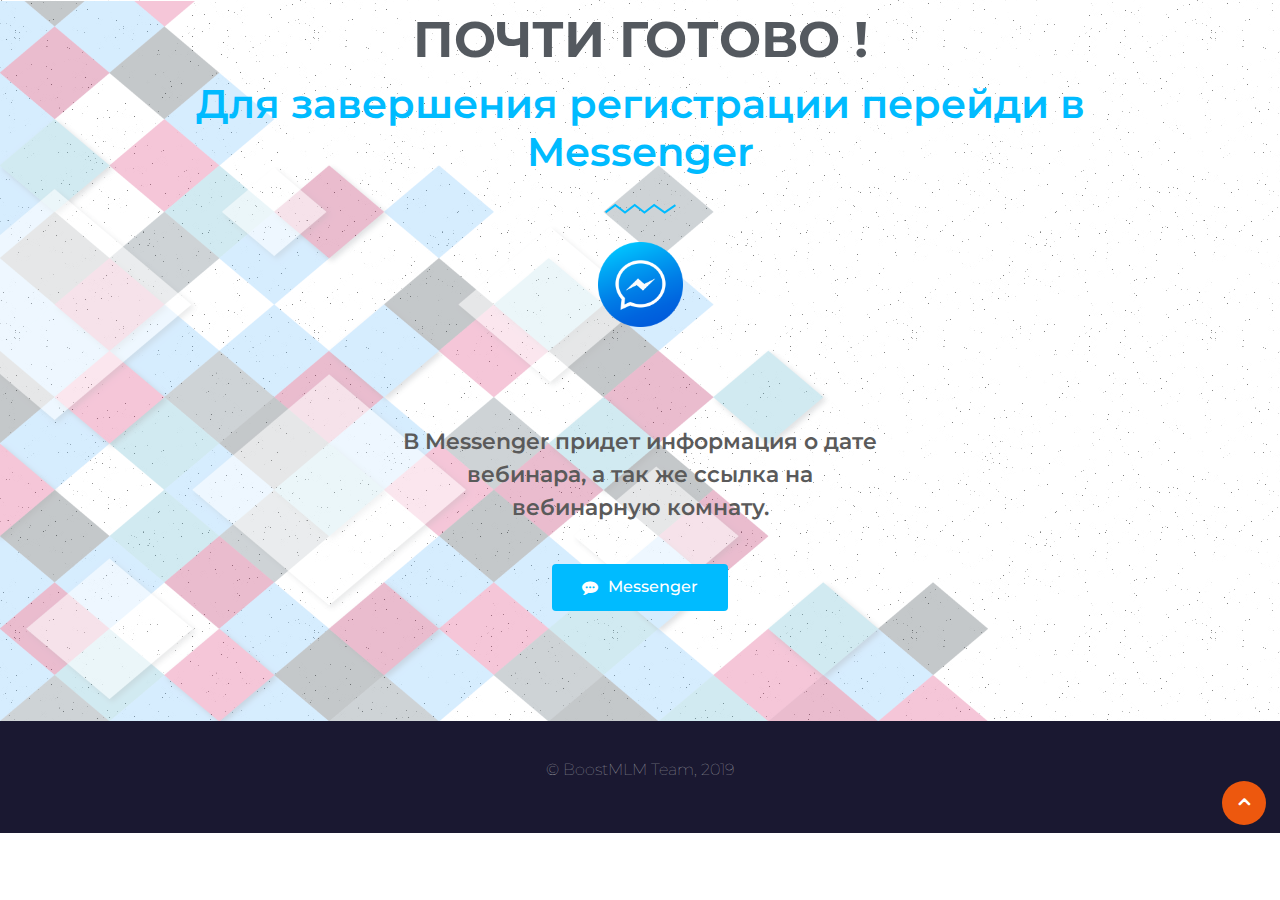
==== success.html @ 3fc9ada3 "1" ====
<!DOCTYPE html>
<!--[if !IE]><!-->
<html lang="ru-RU">
<!--<![endif]-->

<head>
    <meta charset="UTF-8">
    <meta name="viewport" content="width=device-width, initial-scale=1, maximum-scale=1">
    <title>BoosterTeam &#8212; Взрывной рост твоей команды</title>
    <link href="https://fonts.googleapis.com/css?family=Montserrat:100,100i,200,200i,300,300i,400,400i,500,500i,600,600i,700,700i,800,800i,900,900i" rel="stylesheet">

    <link rel='stylesheet' href='assets/libs/bootstrap.min.css' type='text/css' media='all' />
    <link rel='stylesheet' href='assets/libs/owl.carousel.min.css' type='text/css' media='all' />
    <link rel='stylesheet' href='assets/libs/owl.theme.default.min.css' type='text/css' media='all' />
    <link rel='stylesheet' href='assets/libs/testimonial-slider.css' type='text/css' media='all' />
    <link rel='stylesheet' href='assets/libs/animations.min.css' type='text/css' media='all' />
    <link rel='stylesheet' href='assets/styles/icons.css' type='text/css' media='all' />
    <link rel='stylesheet' href='assets/styles/main.css' type='text/css' media='all' />

    <!--    Место для вставки FacebookPixel-->

<!-- Facebook Pixel Code -->
<script>
  !function(f,b,e,v,n,t,s)
  {if(f.fbq)return;n=f.fbq=function(){n.callMethod?
  n.callMethod.apply(n,arguments):n.queue.push(arguments)};
  if(!f._fbq)f._fbq=n;n.push=n;n.loaded=!0;n.version='2.0';
  n.queue=[];t=b.createElement(e);t.async=!0;
  t.src=v;s=b.getElementsByTagName(e)[0];
  s.parentNode.insertBefore(t,s)}(window, document,'script',
  'https://connect.facebook.net/en_US/fbevents.js');
  fbq('init', '539706653099463');
  fbq('track', 'PageView');
</script>
<noscript><img height="1" width="1" style="display:none"
  src="https://www.facebook.com/tr?id=539706653099463&ev=PageView&noscript=1"
/></noscript>
<!-- End Facebook Pixel Code -->

    <!--    Место для вставки FacebookPixel-->

</head>

<body>


    <!-- header nav start-->
    <header id="header" class="header header-transparent" style="display: none;">
        <div class="container">
            <div class="row">
                <div class="col-lg-3">
                    <a class="navbar-brand logo" href="#">
                        <img src="#" alt="Мария Бычкова">
                    </a>
                </div>
                <!-- Col end -->


            </div>
            <!-- Row end -->
        </div>
        <!--Container end -->
    </header>
    <!-- Header end -->


    <div class="bblock bblock-2042">

        <div class="bblock-inner">
            <div class="bblock-background-overlay"></div>
            <div class="bblock-section-wrap">
                <section class="bblock-block bblock-block-a7d5408 bblock-section-boxed bblock-section-height-default bblock-section-height-default bblock-section bblock-top-section">
                    <div class="bblock-container bblock-column-gap-default">
                        <div class="bblock-row">
                            <div class="bblock-block bblock-block-f02d295 bblock-column bblock-col-100 bblock-top-column">
                                <div class="bblock-column-wrap  bblock-block-populated">
                                    <div class="bblock-widget-wrap">
                                        <div class="bblock-block bblock-block-9981ed9 bblock-widget bblock-widget-exhibz-title">
                                            <div class="bblock-widget-container">

                                                <div class="title-section-area">
                                                    <h2 class="section-title">
                                                        <span class="sub-title">ПОЧТИ ГОТОВО !</span> Для завершения регистрации перейди в Messenger </h2>
                                                    <span class="title-shape">
            <svg xmlns='http://www.w3.org/2000/svg' xmlns:xlink='http://www.w3.org/1999/xlink' width='71px' height='11px'> <path fill-rule='evenodd' d='M59.669,10.710 L49.164,3.306 L39.428,10.681 L29.714,3.322 L20.006,10.682 L10.295,3.322 L1.185,10.228 L-0.010,8.578 L10.295,0.765 L20.006,8.125 L29.714,0.765 L39.428,8.125 L49.122,0.781 L59.680,8.223 L69.858,1.192 L70.982,2.895 L59.669,10.710 Z'/></svg>
        </span>
                                                </div>
                                                <!-- Section title -->



                                            </div>
                                        </div>
                                    </div>
                                </div>
                            </div>
                        </div>
                    </div>
                </section>
                <section class="bblock-block bblock-block-aa8008b bblock-section-boxed bblock-section-height-default bblock-section-height-default bblock-section bblock-top-section">

                    <div class="bblock-container bblock-column-gap-default">
                        <div class="bblock-row">
                            <div class="bblock-block bblock-block-1c6087d bblock-column bblock-col-100 bblock-top-column">
                                <div class="bblock-column-wrap  bblock-block-populated">
                                    <div class="bblock-widget-wrap">
                                        <div class="bblock-block bblock-block-23bb872 bblock-view-stacked bblock-shape-circle bblock-position-top bblock-vertical-align-top bblock-widget bblock-widget-icon-box">
                                            <div class="bblock-widget-container">
                                                <div class="bblock-icon-box-wrapper">
                                                    <div class="bblock-icon-box-icon">
                                                        <span class="messenger-icon-container">
				
				    <img src="assets/images/messenger.png" alt="">
				
				</span>
                                                    </div>
                                                    <div class="bblock-icon-box-content">
                                                        <h3 class="bblock-icon-box-title">
                                                            <span></span>
                                                        </h3>
                                                        <br>
                                                        <br>
                                                        <br>
                                                        <p class="bblock-icon-box-description">В Messenger придет информация о дате вебинара, а так же ссылка на вебинарную комнату.</p>
                                                    </div>
                                                </div>
                                            </div>
                                        </div>
                                        <div class="bblock-block bblock-block-8789641 bblock-align-center bblock-widget bblock-widget-button">
                                            <div class="bblock-widget-container">
                                                <div class="bblock-button-wrapper">

                                                    <!--Кнопка-->

                                                    <a href="http://bit.ly/2TTs2O0" class="bblock-button-link bblock-button bblock-size-md" role="button">

                                                        <span class="bblock-button-content-wrapper"><span class="bblock-button-icon bblock-align-icon-left"><i class="fa fa-commenting" aria-hidden="true"></i></span> <span class="bblock-button-text">Messenger</span></span>
                                                    </a>

                                                    <!--Кнопка-->

                                                </div>
                                            </div>
                                        </div>
                                    </div>
                                </div>
                            </div>
                        </div>
                    </div>
                </section>
            </div>
        </div>
    </div>



    <footer class="ts-footer">
        <div class="container">
            <div class="row">
                <div class="col-lg-12">
                    <div class="ts-footer-social text-center mb-30">
                        <ul>
                        </ul>
                    </div>

                    <!-- footer social end-->


                    <div class="copyright-text text-center">
                        <p>
                            &copy; BoostMLM Team, 2019</p>
                    </div>


                    <div class="BackTo">
                        <a href="#" class="fa fa-angle-up" aria-hidden="true"></a>
                    </div>

                </div>
            </div>
        </div>
    </footer>
    <script type='text/javascript' src='assets/libs/jquery-3.2.1.min.js'></script>    
    <script type='text/javascript' src='assets/scripts/bootstrap3.min.js'></script>
    <script type='text/javascript' src='assets/scripts/owl.carousel7.min.js'></script>
    <script type='text/javascript' src='assets/scripts/testimonial-slider18.js'></script>
    <script type='text/javascript' src='assets/scripts/jquery.maskedinput2.min.js'></script>



</body>

</html>
---- assets/libs/testimonial-slider.css ----
/***************************************************************/
/******************* Testimonial Slider And Showcase Pro **********************/
/******************* support@radiustheme.com *******************/
/*************** copyright (c) 2015 @ TechlabPro.com ***********/
/***************************************************************/

/*********************** Grid System **************************/

.rt-container,.rt-container-fluid {
    margin-right: auto;
    margin-left: auto;
    padding-left: 15px;
    padding-right: 15px;
    box-sizing: border-box;
}
.rt-row {
    margin-left: -15px;
    margin-right: -15px;
}
.rt-row:after, .rt-row:before {
    display: table;
    content: " ";
}
.rt-row:after {
    clear: both;
}
.rt-col-xs-1, .rt-col-sm-1, .rt-col-md-1, .rt-col-lg-1, .rt-col-xs-2, .rt-col-sm-2, .rt-col-md-2, .rt-col-lg-2, .rt-col-xs-3, .rt-col-sm-3, .rt-col-md-3, .rt-col-lg-3, .rt-col-xs-4, .rt-col-sm-4, .rt-col-md-4, .rt-col-lg-4, .rt-col-xs-5, .rt-col-sm-5, .rt-col-md-5, .rt-col-lg-5, .rt-col-xs-6, .rt-col-sm-6, .rt-col-md-6, .rt-col-lg-6, .rt-col-xs-7, .rt-col-sm-7, .rt-col-md-7, .rt-col-lg-7, .rt-col-xs-8, .rt-col-sm-8, .rt-col-md-8, .rt-col-lg-8, .rt-col-xs-9, .rt-col-sm-9, .rt-col-md-9, .rt-col-lg-9, .rt-col-xs-10, .rt-col-sm-10, .rt-col-md-10, .rt-col-lg-10, .rt-col-xs-11, .rt-col-sm-11, .rt-col-md-11, .rt-col-lg-11, .rt-col-xs-12, .rt-col-sm-12, .rt-col-md-12, .rt-col-lg-12 {
    position: relative;
    min-height: 1px;
    padding-left: 15px;
    padding-right: 15px;
}
.rt-col-xs-1, .rt-col-xs-2, .rt-col-xs-3, .rt-col-xs-4, .rt-col-xs-5, .rt-col-xs-6, .rt-col-xs-7, .rt-col-xs-8, .rt-col-xs-9, .rt-col-xs-10, .rt-col-xs-11, .rt-col-xs-12 {
    float: left;
}
.rt-col-xs-12 {
    width: 100%;
}
.rt-col-xs-11 {
    width: 91.66666667%;
}
.rt-col-xs-10 {
    width: 83.33333333%;
}
.rt-col-xs-9 {
    width: 75%;
}
.rt-col-xs-8 {
    width: 66.66666667%;
}
.rt-col-xs-7 {
    width: 58.33333333%;
}
.rt-col-xs-6 {
    width: 50%;
}
.rt-col-xs-5 {
    width: 41.66666667%;
}
.rt-col-xs-4 {
    width: 33.33333333%;
}
.rt-col-xs-3 {
    width: 25%;
}
.rt-col-xs-2 {
    width: 16.66666667%;
}
.rt-col-xs-1 {
    width: 8.33333333%;
}

/************************ End Grid System *********************/

.tss-wrapper .owl-controls .dashicons {
    width: 40px;
    height: 40px;
    font-size: 40px;
    line-height: 40px;
}
.tss-layout1 h3.author-name,
.tss-carousel h3.author-name {
    text-align: center;
    font-size: 24px;
    font-weight: 500;
    margin: 15px 0px 5px;
    padding: 0px 0px;
    line-height: 1.4;
}
.tss-carousel h3.author-name {
    text-align: center;
    font-size: 24px;
    font-weight: 500;
    margin: 5px 0px 5px;
    padding: 0px 0px;
    line-height: 1.4;
}
.tss-layout1 h4.author-bio,
.tss-carousel h4.author-bio {
    color: #8cc63e;
    margin: 5px 0;
    font-size: 18px;
    line-height: 1.4;
    text-align: center;
    text-transform: none;
    font-weight: normal;
    margin: 0px 0px 15px;
    padding: 0px;
}
.tss-wrapper .rt-responsive-img {
    max-width: 100%;
    height: auto;
}
.tss-wrapper .tss-img-circle .profile-img-wrapper img {
    -webkit-border-radius: 50%;
    -moz-border-radius: 50%;
    border-radius: 50%;
}
.tss-wrapper .author-social a {
    display: inline-flex;
    text-decoration: none;
    box-shadow: none !important;
    margin: 5px;
}
.tss-wrapper .rating-wrapper span.dashicons,
.tss-wrapper .author-social span.dashicons {
    width: auto;
    height: auto;
}
.tss-wrapper .tss-utility {
    margin: 15px 0;
    text-align: center;
}
.tss-wrapper .tss-utility button,
.tss-wrapper .tss-isotope-button-wrapper button {
    background: #6f6f6f;
    border: 0;
    border-radius: 2px;
    color: #fff;
    font-weight: 700;
    font-size: 16px;
    line-height: 1;
    padding: 12px;
    text-transform: uppercase;
}
.tss-wrapper .tss-utility button:hover,
.tss-wrapper .tss-isotope-button-wrapper button:hover {
    cursor: pointer;
}
.tss-wrapper .owl-theme .owl-nav .owl-prev,
.tss-wrapper .owl-theme .owl-nav .owl-next {
    padding: 4px 0px !important;
}
/* pagination */

.tss-wrapper .tss-pagination ul.pagination-list li {
    display: inline-block;
    list-style: none;
    margin-right: 5px;
}
.tss-wrapper .tss-pagination ul.pagination-list li:last-child {
    margin-right: 0;
}
.tss-wrapper .tss-pagination ul.pagination-list li span,
.tss-wrapper .tss-pagination ul.pagination-list li a {
    padding: 4px 10px;
    font-size: 15px;
    background: #eee;
}
.tss-wrapper .tss-pagination ul.pagination-list li.active span,
.tss-wrapper .tss-pagination ul.pagination-list li span:hover,
.tss-wrapper .tss-pagination ul.pagination-list li a:hover {
    background: #8c8989;
    color: #ffffff;
}
.tss-wrapper .tss-pagination .tss-loading-holder {
    padding: 15px 0;
}

/*======================================
1. Carousel 1
========================================*/
.tss-wrapper .tss-carousel1 {
    text-align: center;
    position: relative;
}
.tss-wrapper .tss-carousel1 .profile-img-wrapper {
    margin-bottom: 0px;
    display: inline-block;
}
.tss-wrapper .tss-carousel1 .profile-img-wrapper a img {
    width: auto!important;
    margin: 0 auto;
}
.tss-wrapper .tss-carousel1 .item-content-wrapper .item-title {
    font-size: 18px;
}
.tss-wrapper .tss-carousel1 .item-content-wrapper .item-title a {
    color: #ffffff;
    -webkit-transition: all 0.5s ease-out;
    -moz-transition: all 0.5s ease-out;
    -ms-transition: all 0.5s ease-out;
    -o-transition: all 0.5s ease-out;
    transition: all 0.5s ease-out;
}
.tss-wrapper .tss-carousel1 .item-content-wrapper .item-title a:hover {
    color: #8cc63e;
    -webkit-transition: all 0.5s ease-out;
    -moz-transition: all 0.5s ease-out;
    -ms-transition: all 0.5s ease-out;
    -o-transition: all 0.5s ease-out;
    transition: all 0.5s ease-out;
}
.tss-wrapper .tss-carousel1 .item-content-wrapper .item-content {
    width: 90%;
    margin: 0 auto;
    font-style: italic;
    font-size: 96%;
    line-height: 1.6;
}
@media only screen and (max-width: 479px) {
   .tss-wrapper .tss-carousel1 .item-content-wrapper .item-content {
        width: 100%;
    }
}

.tss-wrapper .tss-carousel1 .owl-controls .owl-nav > div {
    /*border: 1px solid #8cc63e;*/
    background: #8cc63e;
    height: 45px;
    width: 45px;
    border-radius: 50%;
    line-height: 38px;
    position: absolute;
    top: 50%;
    transform: translateY(-50%);
    font-size: 30px;
    -webkit-transition: all 0.5s ease-out;
    -moz-transition: all 0.5s ease-out;
    -ms-transition: all 0.5s ease-out;
    -o-transition: all 0.5s ease-out;
    transition: all 0.5s ease-out;
}
.tss-wrapper .tss-carousel1 .owl-controls .owl-nav > div:hover {
    /*border: 1px solid #ffffff;*/
    /*background: #1e73be;*/
    color: #ffffff;
    opacity: .5;
    -webkit-transition: all 0.5s ease-out;
    -moz-transition: all 0.5s ease-out;
    -ms-transition: all 0.5s ease-out;
    -o-transition: all 0.5s ease-out;
    transition: all 0.5s ease-out;
}
.tss-wrapper .owl-theme .owl-dots .owl-dot span{
    opacity: .3;
    background: #8cc63e;
}
.tss-wrapper .owl-theme .owl-dots .owl-dot.active span,
.tss-wrapper .owl-theme .owl-dots .owl-dot:hover span{
    opacity: 1;
    background: #8cc63e;
}
.tss-wrapper .tss-carousel1 .owl-controls .owl-prev {
    left: 0;
}
.tss-wrapper .tss-carousel1 .owl-controls .owl-next {
    right: 0;
}
@media only screen and (max-width: 479px) {
   .tss-wrapper .tss-carousel1 .owl-controls .owl-nav {
        margin-top: 0;
    }
   .tss-wrapper .tss-carousel1 .owl-controls .owl-dots {
        margin-top: 60px;
    }
   .tss-wrapper .tss-carousel1 .owl-controls .owl-dots .owl-dot {
        border: 1px solid #dedede;
        border-radius: 50%;
        margin: 0 2px;
    }
   .tss-wrapper .tss-carousel1 .owl-controls .owl-dots .owl-dot span {
        margin: 4px;
        background: #dedede;
        display: block;
        -webkit-transition: all 0.5s ease-out;
        -moz-transition: all 0.5s ease-out;
        -ms-transition: all 0.5s ease-out;
        -o-transition: all 0.5s ease-out;
        transition: all 0.5s ease-out;
    }
   .tss-wrapper .tss-carousel1 .owl-controls .owl-dots .owl-dot:hover span {
        background: #8cc63e;
        -webkit-transition: all 0.5s ease-out;
        -moz-transition: all 0.5s ease-out;
        -ms-transition: all 0.5s ease-out;
        -o-transition: all 0.5s ease-out;
        transition: all 0.5s ease-out;
    }
   .tss-wrapper .tss-carousel1 .owl-controls .owl-dots .active span {
        background: #8cc63e;
    }
}


/*======================================
 Testimonial layout1 Area Styles
========================================*/
.tss-wrapper .tss-layout1 .single-item-wrapper {
    margin-bottom: 30px;
    display: -webkit-box;
    display: -ms-flexbox;
    display: -webkit-flex;
    display: flex;
}
.tss-wrapper .tss-layout1 .single-item-wrapper .profile-img-wrapper {
    text-align: center;
}
.tss-wrapper .tss-layout1 .single-item-wrapper:hover .item-content-wrapper:after {
    top: 40px;
    -webkit-transition: all 0.75s ease-out;
    -moz-transition: all 0.75s ease-out;
    -ms-transition: all 0.75s ease-out;
    -o-transition: all 0.75s ease-out;
    transition: all 0.75s ease-out;
}

.tss-wrapper .tss-layout1 .tss-meta-info.tss-left {
    -webkit-box-flex: 2;
    -webkit-flex: 2;       /* Safari 6.1+. iOS 7.1+, BB10 */
    -ms-flex: 2;
    flex: 2;
}
.tss-wrapper .tss-layout1 .item-content-wrapper {
    padding: 30px;
    background: #f8f8f8;
    -webkit-box-flex: 3;
    -webkit-flex: 3;       /* Safari 6.1+. iOS 7.1+, BB10 */
    -ms-flex: 3;
    flex: 3;
    position: relative;
}
.tss-wrapper .tss-layout1 .item-content-wrapper:before {
    content: "\f10d";
    color: #eaeaea;
    position: absolute;
    right: 10px;
    top: 0;
    font-family: fontawesome, serif;
    font-size: 24px;
}
.tss-wrapper .tss-layout1 .item-content-wrapper:after {
    border-top: 10px solid transparent;
    border-right: 15px solid #f8f8f8;
    border-bottom: 10px solid transparent;
    content: "";
    position: absolute;
    width: 0;
    height: 0;
    left: -15px;
    top: 15px;
    -webkit-transition: all 0.75s ease-out;
    -moz-transition: all 0.75s ease-out;
    -ms-transition: all 0.75s ease-out;
    -o-transition: all 0.75s ease-out;
    transition: all 0.75s ease-out;
}
.tss-wrapper .tss-layout1 .item-content-wrapper .item-title {
    margin-bottom: 5px;
    font-size: 18px;
}
.tss-wrapper .tss-layout1 .item-content-wrapper .item-title a {
    color: #222222;
}
.tss-wrapper .tss-layout1 .item-content {
    font-style: italic;
    font-size: 96%;
    line-height: 1.6;
}


@media (min-width: 768px) {
    .rt-container {
        width: 750px;
    }
}

@media (min-width: 992px) {
    .rt-container {
        width: 970px;
    }
}

@media (min-width: 1200px) {
    .rt-container {
        width: 1170px;
    }
}

@media (min-width: 768px) {
    .rt-col-sm-1, .rt-col-sm-2, .rt-col-sm-3, .rt-col-sm-4, .rt-col-sm-5, .rt-col-sm-6, .rt-col-sm-7, .rt-col-sm-8, .rt-col-sm-9, .rt-col-sm-10, .rt-col-sm-11, .rt-col-sm-12 {
        float: left;
    }
    .rt-col-sm-12 {
        width: 100%;
    }
    .rt-col-sm-11 {
        width: 91.66666667%;
    }
    .rt-col-sm-10 {
        width: 83.33333333%;
    }
    .rt-col-sm-9 {
        width: 75%;
    }
    .rt-col-sm-8 {
        width: 66.66666667%;
    }
    .rt-col-sm-7 {
        width: 58.33333333%;
    }
    .rt-col-sm-6 {
        width: 50%;
    }
    .rt-col-sm-5 {
        width: 41.66666667%;
    }
    .rt-col-sm-4 {
        width: 33.33333333%;
    }
    .rt-col-sm-3 {
        width: 25%;
    }
    .rt-col-sm-2 {
        width: 16.66666667%;
    }
    .rt-col-sm-1 {
        width: 8.33333333%;
    }
}

@media (min-width: 992px) {
    .rt-col-md-1, .rt-col-md-2, .rt-col-md-3, .rt-col-md-4, .rt-col-md-5, .rt-col-md-6, .rt-col-md-7, .rt-col-md-8, .rt-col-md-9, .rt-col-md-10, .rt-col-md-11, .rt-col-md-12 {
        float: left;
    }
    .rt-col-md-12 {
        width: 100%;
    }
    .rt-col-md-11 {
        width: 91.66666667%;
    }
    .rt-col-md-10 {
        width: 83.33333333%;
    }
    .rt-col-md-9 {
        width: 75%;
    }
    .rt-col-md-8 {
        width: 66.66666667%;
    }
    .rt-col-md-7 {
        width: 58.33333333%;
    }
    .rt-col-md-6 {
        width: 50%;
    }
    .rt-col-md-5 {
        width: 41.66666667%;
    }
    .rt-col-md-4 {
        width: 33.33333333%;
    }
    .rt-col-md-3 {
        width: 25%;
    }
    .rt-col-md-2 {
        width: 16.66666667%;
    }
    .rt-col-md-1 {
        width: 8.33333333%;
    }
}

@media (min-width: 1200px) {
    .rt-col-lg-1, .rt-col-lg-2, .rt-col-lg-3, .rt-col-lg-4, .rt-col-lg-5, .rt-col-lg-6, .rt-col-lg-7, .rt-col-lg-8, .rt-col-lg-9, .rt-col-lg-10, .rt-col-lg-11, .rt-col-lg-12 {
        float: left;
    }
    .rt-col-lg-12 {
        width: 100%;
    }
    .rt-col-lg-11 {
        width: 91.66666667%;
    }
    .rt-col-lg-10 {
        width: 83.33333333%;
    }
    .rt-col-lg-9 {
        width: 75%;
    }
    .rt-col-lg-8 {
        width: 66.66666667%;
    }
    .rt-col-lg-7 {
        width: 58.33333333%;
    }
    .rt-col-lg-6 {
        width: 50%;
    }
    .rt-col-lg-5 {
        width: 41.66666667%;
    }
    .rt-col-lg-4 {
        width: 33.33333333%;
    }
    .rt-col-lg-3 {
        width: 25%;
    }
    .rt-col-lg-2 {
        width: 16.66666667%;
    }
    .rt-col-lg-1 {
        width: 8.33333333%;
    }
}
---- assets/libs/animations.min.css ----
@keyframes bounce{20%,53%,80%,from,to{animation-timing-function:cubic-bezier(.215,.61,.355,1);transform:translate3d(0,0,0)}40%,43%{animation-timing-function:cubic-bezier(.755,.050,.855,.060);transform:translate3d(0,-30px,0)}70%{animation-timing-function:cubic-bezier(.755,.050,.855,.060);transform:translate3d(0,-15px,0)}90%{transform:translate3d(0,-4px,0)}}.bounce{animation-name:bounce;transform-origin:center bottom}@keyframes flash{50%,from,to{opacity:1}25%,75%{opacity:0}}.flash{animation-name:flash}@keyframes pulse{from,to{transform:scale3d(1,1,1)}50%{transform:scale3d(1.05,1.05,1.05)}}.pulse{animation-name:pulse}@keyframes rubberBand{from,to{transform:scale3d(1,1,1)}30%{transform:scale3d(1.25,.75,1)}40%{transform:scale3d(.75,1.25,1)}50%{transform:scale3d(1.15,.85,1)}65%{transform:scale3d(.95,1.05,1)}75%{transform:scale3d(1.05,.95,1)}}.rubberBand{animation-name:rubberBand}@keyframes shake{from,to{transform:translate3d(0,0,0)}10%,30%,50%,70%,90%{transform:translate3d(-10px,0,0)}20%,40%,60%,80%{transform:translate3d(10px,0,0)}}.shake{animation-name:shake}@keyframes headShake{0%{transform:translateX(0)}6.5%{transform:translateX(-6px) rotateY(-9deg)}18.5%{transform:translateX(5px) rotateY(7deg)}31.5%{transform:translateX(-3px) rotateY(-5deg)}43.5%{transform:translateX(2px) rotateY(3deg)}50%{transform:translateX(0)}}.headShake{animation-timing-function:ease-in-out;animation-name:headShake}@keyframes swing{20%{transform:rotate3d(0,0,1,15deg)}40%{transform:rotate3d(0,0,1,-10deg)}60%{transform:rotate3d(0,0,1,5deg)}80%{transform:rotate3d(0,0,1,-5deg)}to{transform:rotate3d(0,0,1,0deg)}}.swing{transform-origin:top center;animation-name:swing}@keyframes tada{from,to{transform:scale3d(1,1,1)}10%,20%{transform:scale3d(.9,.9,.9) rotate3d(0,0,1,-3deg)}30%,50%,70%,90%{transform:scale3d(1.1,1.1,1.1) rotate3d(0,0,1,3deg)}40%,60%,80%{transform:scale3d(1.1,1.1,1.1) rotate3d(0,0,1,-3deg)}}.tada{animation-name:tada}@keyframes wobble{from,to{transform:none}15%{transform:translate3d(-25%,0,0) rotate3d(0,0,1,-5deg)}30%{transform:translate3d(20%,0,0) rotate3d(0,0,1,3deg)}45%{transform:translate3d(-15%,0,0) rotate3d(0,0,1,-3deg)}60%{transform:translate3d(10%,0,0) rotate3d(0,0,1,2deg)}75%{transform:translate3d(-5%,0,0) rotate3d(0,0,1,-1deg)}}.wobble{animation-name:wobble}@keyframes jello{11.1%,from,to{transform:none}22.2%{transform:skewX(-12.5deg) skewY(-12.5deg)}33.3%{transform:skewX(6.25deg) skewY(6.25deg)}44.4%{transform:skewX(-3.125deg) skewY(-3.125deg)}55.5%{transform:skewX(1.5625deg) skewY(1.5625deg)}66.6%{transform:skewX(-.78125deg) skewY(-.78125deg)}77.7%{transform:skewX(.390625deg) skewY(.390625deg)}88.8%{transform:skewX(-.1953125deg) skewY(-.1953125deg)}}.jello{animation-name:jello;transform-origin:center}@keyframes bounceIn{20%,40%,60%,80%,from,to{animation-timing-function:cubic-bezier(.215,.61,.355,1)}0%{opacity:0;transform:scale3d(.3,.3,.3)}20%{transform:scale3d(1.1,1.1,1.1)}40%{transform:scale3d(.9,.9,.9)}60%{opacity:1;transform:scale3d(1.03,1.03,1.03)}80%{transform:scale3d(.97,.97,.97)}to{opacity:1;transform:scale3d(1,1,1)}}.bounceIn{animation-name:bounceIn}@keyframes bounceInDown{60%,75%,90%,from,to{animation-timing-function:cubic-bezier(.215,.61,.355,1)}0%{opacity:0;transform:translate3d(0,-3000px,0)}60%{opacity:1;transform:translate3d(0,25px,0)}75%{transform:translate3d(0,-10px,0)}90%{transform:translate3d(0,5px,0)}to{transform:none}}.bounceInDown{animation-name:bounceInDown}@keyframes bounceInLeft{60%,75%,90%,from,to{animation-timing-function:cubic-bezier(.215,.61,.355,1)}0%{opacity:0;transform:translate3d(-3000px,0,0)}60%{opacity:1;transform:translate3d(25px,0,0)}75%{transform:translate3d(-10px,0,0)}90%{transform:translate3d(5px,0,0)}to{transform:none}}.bounceInLeft{animation-name:bounceInLeft}@keyframes bounceInRight{60%,75%,90%,from,to{animation-timing-function:cubic-bezier(.215,.61,.355,1)}from{opacity:0;transform:translate3d(3000px,0,0)}60%{opacity:1;transform:translate3d(-25px,0,0)}75%{transform:translate3d(10px,0,0)}90%{transform:translate3d(-5px,0,0)}to{transform:none}}.bounceInRight{animation-name:bounceInRight}@keyframes bounceInUp{60%,75%,90%,from,to{animation-timing-function:cubic-bezier(.215,.61,.355,1)}from{opacity:0;transform:translate3d(0,3000px,0)}60%{opacity:1;transform:translate3d(0,-20px,0)}75%{transform:translate3d(0,10px,0)}90%{transform:translate3d(0,-5px,0)}to{transform:translate3d(0,0,0)}}.bounceInUp{animation-name:bounceInUp}@keyframes fadeIn{from{opacity:0}to{opacity:1}}.fadeIn{animation-name:fadeIn}@keyframes fadeInDown{from{opacity:0;transform:translate3d(0,-100%,0)}to{opacity:1;transform:none}}.fadeInDown{animation-name:fadeInDown}@keyframes fadeInLeft{from{opacity:0;transform:translate3d(-100%,0,0)}to{opacity:1;transform:none}}.fadeInLeft{animation-name:fadeInLeft}@keyframes fadeInRight{from{opacity:0;transform:translate3d(100%,0,0)}to{opacity:1;transform:none}}.fadeInRight{animation-name:fadeInRight}@keyframes fadeInUp{from{opacity:0;transform:translate3d(0,100%,0)}to{opacity:1;transform:none}}.fadeInUp{animation-name:fadeInUp}@keyframes lightSpeedIn{from{transform:translate3d(100%,0,0) skewX(-30deg);opacity:0}60%{transform:skewX(20deg);opacity:1}80%{transform:skewX(-5deg);opacity:1}to{transform:none;opacity:1}}.lightSpeedIn{animation-name:lightSpeedIn;animation-timing-function:ease-out}@keyframes rotateIn{from{transform-origin:center;transform:rotate3d(0,0,1,-200deg);opacity:0}to{transform-origin:center;transform:none;opacity:1}}.rotateIn{animation-name:rotateIn}@keyframes rotateInDownLeft{from{transform-origin:left bottom;transform:rotate3d(0,0,1,-45deg);opacity:0}to{transform-origin:left bottom;transform:none;opacity:1}}.rotateInDownLeft{animation-name:rotateInDownLeft}@keyframes rotateInDownRight{from{transform-origin:right bottom;transform:rotate3d(0,0,1,45deg);opacity:0}to{transform-origin:right bottom;transform:none;opacity:1}}.rotateInDownRight{animation-name:rotateInDownRight}@keyframes rotateInUpLeft{from{transform-origin:left bottom;transform:rotate3d(0,0,1,45deg);opacity:0}to{transform-origin:left bottom;transform:none;opacity:1}}.rotateInUpLeft{animation-name:rotateInUpLeft}@keyframes rotateInUpRight{from{transform-origin:right bottom;transform:rotate3d(0,0,1,-90deg);opacity:0}to{transform-origin:right bottom;transform:none;opacity:1}}.rotateInUpRight{animation-name:rotateInUpRight}@keyframes rollIn{from{opacity:0;transform:translate3d(-100%,0,0) rotate3d(0,0,1,-120deg)}to{opacity:1;transform:none}}.rollIn{animation-name:rollIn}@keyframes zoomIn{from{opacity:0;transform:scale3d(.3,.3,.3)}50%{opacity:1}}.zoomIn{animation-name:zoomIn}@keyframes zoomInDown{from{opacity:0;transform:scale3d(.1,.1,.1) translate3d(0,-1000px,0);animation-timing-function:cubic-bezier(.55,.055,.675,.19)}60%{opacity:1;transform:scale3d(.475,.475,.475) translate3d(0,60px,0);animation-timing-function:cubic-bezier(.175,.885,.32,1)}}.zoomInDown{animation-name:zoomInDown}@keyframes zoomInLeft{from{opacity:0;transform:scale3d(.1,.1,.1) translate3d(-1000px,0,0);animation-timing-function:cubic-bezier(.55,.055,.675,.19)}60%{opacity:1;transform:scale3d(.475,.475,.475) translate3d(10px,0,0);animation-timing-function:cubic-bezier(.175,.885,.32,1)}}.zoomInLeft{animation-name:zoomInLeft}@keyframes zoomInRight{from{opacity:0;transform:scale3d(.1,.1,.1) translate3d(1000px,0,0);animation-timing-function:cubic-bezier(.55,.055,.675,.19)}60%{opacity:1;transform:scale3d(.475,.475,.475) translate3d(-10px,0,0);animation-timing-function:cubic-bezier(.175,.885,.32,1)}}.zoomInRight{animation-name:zoomInRight}@keyframes zoomInUp{from{opacity:0;transform:scale3d(.1,.1,.1) translate3d(0,1000px,0);animation-timing-function:cubic-bezier(.55,.055,.675,.19)}60%{opacity:1;transform:scale3d(.475,.475,.475) translate3d(0,-60px,0);animation-timing-function:cubic-bezier(.175,.885,.32,1)}}.zoomInUp{animation-name:zoomInUp}@keyframes slideInDown{from{transform:translate3d(0,-100%,0);visibility:visible}to{transform:translate3d(0,0,0)}}.slideInDown{animation-name:slideInDown}@keyframes slideInLeft{from{transform:translate3d(-100%,0,0);visibility:visible}to{transform:translate3d(0,0,0)}}.slideInLeft{animation-name:slideInLeft}@keyframes slideInRight{from{transform:translate3d(100%,0,0);visibility:visible}to{transform:translate3d(0,0,0)}}.slideInRight{animation-name:slideInRight}@keyframes slideInUp{from{transform:translate3d(0,100%,0);visibility:visible}to{transform:translate3d(0,0,0)}}.slideInUp{animation-name:slideInUp}
.elementor-animation-grow{transition-duration:.3s;transition-property:transform}.elementor-animation-grow:active,.elementor-animation-grow:focus,.elementor-animation-grow:hover{transform:scale(1.1)}.elementor-animation-shrink{transition-duration:.3s;transition-property:transform}.elementor-animation-shrink:active,.elementor-animation-shrink:focus,.elementor-animation-shrink:hover{transform:scale(0.9)}@keyframes elementor-animation-pulse{25%{transform:scale(1.1)}75%{transform:scale(0.9)}}.elementor-animation-pulse:active,.elementor-animation-pulse:focus,.elementor-animation-pulse:hover{animation-name:elementor-animation-pulse;animation-duration:1s;animation-timing-function:linear;animation-iteration-count:infinite}@keyframes elementor-animation-pulse-grow{to{transform:scale(1.1)}}.elementor-animation-pulse-grow:active,.elementor-animation-pulse-grow:focus,.elementor-animation-pulse-grow:hover{animation-name:elementor-animation-pulse-grow;animation-duration:.3s;animation-timing-function:linear;animation-iteration-count:infinite;animation-direction:alternate}@keyframes elementor-animation-pulse-shrink{to{transform:scale(0.9)}}.elementor-animation-pulse-shrink:active,.elementor-animation-pulse-shrink:focus,.elementor-animation-pulse-shrink:hover{animation-name:elementor-animation-pulse-shrink;animation-duration:.3s;animation-timing-function:linear;animation-iteration-count:infinite;animation-direction:alternate}@keyframes elementor-animation-push{50%{transform:scale(0.8)}100%{transform:scale(1)}}.elementor-animation-push:active,.elementor-animation-push:focus,.elementor-animation-push:hover{animation-name:elementor-animation-push;animation-duration:.3s;animation-timing-function:linear;animation-iteration-count:1}@keyframes elementor-animation-pop{50%{transform:scale(1.2)}}.elementor-animation-pop:active,.elementor-animation-pop:focus,.elementor-animation-pop:hover{animation-name:elementor-animation-pop;animation-duration:.3s;animation-timing-function:linear;animation-iteration-count:1}.elementor-animation-bounce-in{transition-duration:.5s}.elementor-animation-bounce-in:active,.elementor-animation-bounce-in:focus,.elementor-animation-bounce-in:hover{transform:scale(1.2);transition-timing-function:cubic-bezier(0.47,2.02,.31,-.36)}.elementor-animation-bounce-out{transition-duration:.5s}.elementor-animation-bounce-out:active,.elementor-animation-bounce-out:focus,.elementor-animation-bounce-out:hover{transform:scale(0.8);transition-timing-function:cubic-bezier(0.47,2.02,.31,-.36)}.elementor-animation-rotate{transition-duration:.3s;transition-property:transform}.elementor-animation-rotate:active,.elementor-animation-rotate:focus,.elementor-animation-rotate:hover{transform:rotate(4deg)}.elementor-animation-grow-rotate{transition-duration:.3s;transition-property:transform}.elementor-animation-grow-rotate:active,.elementor-animation-grow-rotate:focus,.elementor-animation-grow-rotate:hover{transform:scale(1.1) rotate(4deg)}.elementor-animation-float{transition-duration:.3s;transition-property:transform;transition-timing-function:ease-out}.elementor-animation-float:active,.elementor-animation-float:focus,.elementor-animation-float:hover{transform:translateY(-8px)}.elementor-animation-sink{transition-duration:.3s;transition-property:transform;transition-timing-function:ease-out}.elementor-animation-sink:active,.elementor-animation-sink:focus,.elementor-animation-sink:hover{transform:translateY(8px)}@keyframes elementor-animation-bob{0%{transform:translateY(-8px)}50%{transform:translateY(-4px)}100%{transform:translateY(-8px)}}@keyframes elementor-animation-bob-float{100%{transform:translateY(-8px)}}.elementor-animation-bob:active,.elementor-animation-bob:focus,.elementor-animation-bob:hover{animation-name:elementor-animation-bob-float,elementor-animation-bob;animation-duration:.3s,1.5s;animation-delay:0s,.3s;animation-timing-function:ease-out,ease-in-out;animation-iteration-count:1,infinite;animation-fill-mode:forwards;animation-direction:normal,alternate}@keyframes elementor-animation-hang{0%{transform:translateY(8px)}50%{transform:translateY(4px)}100%{transform:translateY(8px)}}@keyframes elementor-animation-hang-sink{100%{transform:translateY(8px)}}.elementor-animation-hang:active,.elementor-animation-hang:focus,.elementor-animation-hang:hover{animation-name:elementor-animation-hang-sink,elementor-animation-hang;animation-duration:.3s,1.5s;animation-delay:0s,.3s;animation-timing-function:ease-out,ease-in-out;animation-iteration-count:1,infinite;animation-fill-mode:forwards;animation-direction:normal,alternate}.elementor-animation-skew{transition-duration:.3s;transition-property:transform}.elementor-animation-skew:active,.elementor-animation-skew:focus,.elementor-animation-skew:hover{transform:skew(-10deg)}.elementor-animation-skew-forward{transition-duration:.3s;transition-property:transform;transform-origin:0 100%}.elementor-animation-skew-forward:active,.elementor-animation-skew-forward:focus,.elementor-animation-skew-forward:hover{transform:skew(-10deg)}.elementor-animation-skew-backward{transition-duration:.3s;transition-property:transform;transform-origin:0 100%}.elementor-animation-skew-backward:active,.elementor-animation-skew-backward:focus,.elementor-animation-skew-backward:hover{transform:skew(10deg)}@keyframes elementor-animation-wobble-vertical{16.65%{transform:translateY(8px)}33.3%{transform:translateY(-6px)}49.95%{transform:translateY(4px)}66.6%{transform:translateY(-2px)}83.25%{transform:translateY(1px)}100%{transform:translateY(0)}}.elementor-animation-wobble-vertical:active,.elementor-animation-wobble-vertical:focus,.elementor-animation-wobble-vertical:hover{animation-name:elementor-animation-wobble-vertical;animation-duration:1s;animation-timing-function:ease-in-out;animation-iteration-count:1}@keyframes elementor-animation-wobble-horizontal{16.65%{transform:translateX(8px)}33.3%{transform:translateX(-6px)}49.95%{transform:translateX(4px)}66.6%{transform:translateX(-2px)}83.25%{transform:translateX(1px)}100%{transform:translateX(0)}}.elementor-animation-wobble-horizontal:active,.elementor-animation-wobble-horizontal:focus,.elementor-animation-wobble-horizontal:hover{animation-name:elementor-animation-wobble-horizontal;animation-duration:1s;animation-timing-function:ease-in-out;animation-iteration-count:1}@keyframes elementor-animation-wobble-to-bottom-right{16.65%{transform:translate(8px,8px)}33.3%{transform:translate(-6px,-6px)}49.95%{transform:translate(4px,4px)}66.6%{transform:translate(-2px,-2px)}83.25%{transform:translate(1px,1px)}100%{transform:translate(0,0)}}.elementor-animation-wobble-to-bottom-right:active,.elementor-animation-wobble-to-bottom-right:focus,.elementor-animation-wobble-to-bottom-right:hover{animation-name:elementor-animation-wobble-to-bottom-right;animation-duration:1s;animation-timing-function:ease-in-out;animation-iteration-count:1}@keyframes elementor-animation-wobble-to-top-right{16.65%{transform:translate(8px,-8px)}33.3%{transform:translate(-6px,6px)}49.95%{transform:translate(4px,-4px)}66.6%{transform:translate(-2px,2px)}83.25%{transform:translate(1px,-1px)}100%{transform:translate(0,0)}}.elementor-animation-wobble-to-top-right:active,.elementor-animation-wobble-to-top-right:focus,.elementor-animation-wobble-to-top-right:hover{animation-name:elementor-animation-wobble-to-top-right;animation-duration:1s;animation-timing-function:ease-in-out;animation-iteration-count:1}@keyframes elementor-animation-wobble-top{16.65%{transform:skew(-12deg)}33.3%{transform:skew(10deg)}49.95%{transform:skew(-6deg)}66.6%{transform:skew(4deg)}83.25%{transform:skew(-2deg)}100%{transform:skew(0)}}.elementor-animation-wobble-top{transform-origin:0 100%}.elementor-animation-wobble-top:active,.elementor-animation-wobble-top:focus,.elementor-animation-wobble-top:hover{animation-name:elementor-animation-wobble-top;animation-duration:1s;animation-timing-function:ease-in-out;animation-iteration-count:1}@keyframes elementor-animation-wobble-bottom{16.65%{transform:skew(-12deg)}33.3%{transform:skew(10deg)}49.95%{transform:skew(-6deg)}66.6%{transform:skew(4deg)}83.25%{transform:skew(-2deg)}100%{transform:skew(0)}}.elementor-animation-wobble-bottom{transform-origin:100% 0}.elementor-animation-wobble-bottom:active,.elementor-animation-wobble-bottom:focus,.elementor-animation-wobble-bottom:hover{animation-name:elementor-animation-wobble-bottom;animation-duration:1s;animation-timing-function:ease-in-out;animation-iteration-count:1}@keyframes elementor-animation-wobble-skew{16.65%{transform:skew(-12deg)}33.3%{transform:skew(10deg)}49.95%{transform:skew(-6deg)}66.6%{transform:skew(4deg)}83.25%{transform:skew(-2deg)}100%{transform:skew(0)}}.elementor-animation-wobble-skew:active,.elementor-animation-wobble-skew:focus,.elementor-animation-wobble-skew:hover{animation-name:elementor-animation-wobble-skew;animation-duration:1s;animation-timing-function:ease-in-out;animation-iteration-count:1}@keyframes elementor-animation-buzz{50%{transform:translateX(3px) rotate(2deg)}100%{transform:translateX(-3px) rotate(-2deg)}}.elementor-animation-buzz:active,.elementor-animation-buzz:focus,.elementor-animation-buzz:hover{animation-name:elementor-animation-buzz;animation-duration:.15s;animation-timing-function:linear;animation-iteration-count:infinite}@keyframes elementor-animation-buzz-out{10%{transform:translateX(3px) rotate(2deg)}20%{transform:translateX(-3px) rotate(-2deg)}30%{transform:translateX(3px) rotate(2deg)}40%{transform:translateX(-3px) rotate(-2deg)}50%{transform:translateX(2px) rotate(1deg)}60%{transform:translateX(-2px) rotate(-1deg)}70%{transform:translateX(2px) rotate(1deg)}80%{transform:translateX(-2px) rotate(-1deg)}90%{transform:translateX(1px) rotate(0)}100%{transform:translateX(-1px) rotate(0)}}.elementor-animation-buzz-out:active,.elementor-animation-buzz-out:focus,.elementor-animation-buzz-out:hover{animation-name:elementor-animation-buzz-out;animation-duration:.75s;animation-timing-function:linear;animation-iteration-count:1}
---- assets/styles/icons.css ----
@font-face{font-family:eicons;src:url(../fonts/eicons.eot?4.2.0);src:url(../fonts/eicons.eot?4.2.0#iefix) format("embedded-opentype"),url(../fonts/eicons.woff2?4.2.0) format("woff2"),url(../fonts/eicons.woff?4.2.0) format("woff"),url(../fonts/eicons.ttf?4.2.0) format("truetype"),url(../fonts/eicons.svg?4.2.0#eicon) format("svg");font-weight:400;font-style:normal}[class*=" eicon-"],[class^=eicon]{display:inline-block;font-family:eicons;font-size:inherit;font-weight:400;font-style:normal;font-variant:normal;line-height:1;text-rendering:auto;-webkit-font-smoothing:antialiased;-moz-osx-font-smoothing:grayscale}@-webkit-keyframes a{0%{-webkit-transform:rotate(0deg);transform:rotate(0deg)}to{-webkit-transform:rotate(359deg);transform:rotate(359deg)}}@keyframes a{0%{-webkit-transform:rotate(0deg);transform:rotate(0deg)}to{-webkit-transform:rotate(359deg);transform:rotate(359deg)}}.eicon-animation-spin{-webkit-animation:a 2s infinite linear;animation:a 2s infinite linear}.eicon-bblock:before{content:"\e800"}.eicon-bblock-square:before{content:"\e801"}.eicon-pojome:before{content:"\e802"}.eicon-plus:before{content:"\e803"}.eicon-menu-bar:before{content:"\e804"}.eicon-apps:before{content:"\e805"}.eicon-accordion:before{content:"\e806"}.eicon-alert:before{content:"\e807"}.eicon-animation-text:before{content:"\e808"}.eicon-animation:before{content:"\e809"}.eicon-banner:before{content:"\e810"}.eicon-blockquote:before{content:"\e811"}.eicon-button:before{content:"\e812"}.eicon-call-to-action:before{content:"\e813"}.eicon-captcha:before{content:"\e814"}.eicon-carousel:before{content:"\e815"}.eicon-checkbox:before{content:"\e816"}.eicon-columns:before{content:"\e817"}.eicon-countdown:before{content:"\e818"}.eicon-counter:before{content:"\e819"}.eicon-date:before{content:"\e820"}.eicon-divider-shape:before{content:"\e821"}.eicon-divider:before{content:"\e822"}.eicon-download-button:before{content:"\e823"}.eicon-dual-button:before{content:"\e824"}.eicon-email-field:before{content:"\e825"}.eicon-facebook-comments:before{content:"\e826"}.eicon-facebook-like-box:before{content:"\e827"}.eicon-form-horizontal:before{content:"\e828"}.eicon-form-vertical:before{content:"\e829"}.eicon-gallery-grid:before{content:"\e830"}.eicon-gallery-group:before{content:"\e831"}.eicon-gallery-justified:before{content:"\e832"}.eicon-gallery-masonry:before{content:"\e833"}.eicon-icon-box:before{content:"\e834"}.eicon-image-before-after:before{content:"\e835"}.eicon-image-box:before{content:"\e836"}.eicon-image-hotspot:before{content:"\e837"}.eicon-image-rollover:before{content:"\e838"}.eicon-info-box:before{content:"\e839"}.eicon-inner-section:before{content:"\e840"}.eicon-mailchimp:before{content:"\e841"}.eicon-menu-card:before{content:"\e842"}.eicon-navigation-horizontal:before{content:"\e843"}.eicon-nav-menu:before{content:"\e844"}.eicon-navigation-vertical:before{content:"\e845"}.eicon-number-field:before{content:"\e846"}.eicon-parallax:before{content:"\e847"}.eicon-php7:before{content:"\e848"}.eicon-post-list:before{content:"\e849"}.eicon-post-slider:before{content:"\e850"}.eicon-post:before{content:"\e851"}.eicon-posts-carousel:before{content:"\e852"}.eicon-posts-grid:before{content:"\e853"}.eicon-posts-group:before{content:"\e854"}.eicon-posts-justified:before{content:"\e855"}.eicon-posts-masonry:before{content:"\e856"}.eicon-posts-ticker:before{content:"\e857"}.eicon-price-list:before{content:"\e858"}.eicon-price-table:before{content:"\e859"}.eicon-radio:before{content:"\e860"}.eicon-rtl:before{content:"\e861"}.eicon-scroll:before{content:"\e862"}.eicon-search:before{content:"\e863"}.eicon-select:before{content:"\e864"}.eicon-share:before{content:"\e865"}.eicon-sidebar:before{content:"\e866"}.eicon-skill-bar:before{content:"\e867"}.eicon-slider-3d:before{content:"\e868"}.eicon-slider-album:before{content:"\e869"}.eicon-slider-device:before{content:"\e870"}.eicon-slider-full-screen:before{content:"\e871"}.eicon-slider-push:before{content:"\e872"}.eicon-slider-vertical:before{content:"\e873"}.eicon-slider-video:before{content:"\e874"}.eicon-slideshow:before{content:"\e875"}.eicon-social-icons:before{content:"\e876"}.eicon-spacer:before{content:"\e877"}.eicon-table:before{content:"\e878"}.eicon-tabs:before{content:"\e879"}.eicon-tel-field:before{content:"\e880"}.eicon-text-area:before{content:"\e881"}.eicon-text-field:before{content:"\e882"}.eicon-thumbnails-down:before{content:"\e883"}.eicon-thumbnails-half:before{content:"\e884"}.eicon-thumbnails-right:before{content:"\e885"}.eicon-time-line:before{content:"\e886"}.eicon-toggle:before{content:"\e887"}.eicon-url:before{content:"\e888"}.eicon-type-tool:before{content:"\e889"}.eicon-wordpress:before{content:"\e890"}.eicon-align-left:before{content:"\e891"}.eicon-anchor:before{content:"\e892"}.eicon-bullet-list:before{content:"\e893"}.eicon-coding:before{content:"\e894"}.eicon-favorite:before{content:"\e895"}.eicon-google-maps:before{content:"\e896"}.eicon-image:before{content:"\e897"}.eicon-photo-library:before{content:"\e898"}.eicon-woocommerce:before{content:"\e899"}.eicon-youtube:before{content:"\e900"}.eicon-flip-box:before{content:"\e901"}.eicon-settings:before{content:"\e902"}.eicon-headphones:before{content:"\e903"}.eicon-testimonial:before{content:"\e904"}.eicon-counter-circle:before{content:"\e905"}.eicon-person:before{content:"\e906"}.eicon-chevron-right:before{content:"\e907"}.eicon-chevron-left:before{content:"\e908"}.eicon-close:before{content:"\e909"}.eicon-file-download:before{content:"\e910"}.eicon-save:before{content:"\e911"}.eicon-zoom-in:before{content:"\e912"}.eicon-shortcode:before{content:"\e913"}.eicon-nerd:before{content:"\e914"}.eicon-device-desktop:before{content:"\e915"}.eicon-device-tablet:before{content:"\e916"}.eicon-device-mobile:before{content:"\e917"}.eicon-document-file:before{content:"\e918"}.eicon-folder:before{content:"\e919"}.eicon-hypster:before{content:"\e920"}.eicon-h-align-left:before{content:"\e921"}.eicon-h-align-right:before{content:"\e922"}.eicon-h-align-center:before{content:"\e923"}.eicon-h-align-stretch:before{content:"\e924"}.eicon-v-align-top:before{content:"\e925"}.eicon-v-align-bottom:before{content:"\e926"}.eicon-v-align-middle:before{content:"\e927"}.eicon-v-align-stretch:before{content:"\e928"}.eicon-pro-icon:before{content:"\e929"}.eicon-mail:before{content:"\e930"}.eicon-lock-user:before{content:"\e931"}.eicon-testimonial-carousel:before{content:"\e932"}.eicon-media-carousel:before{content:"\e933"}.eicon-section:before{content:"\e934"}.eicon-column:before{content:"\e935"}.eicon-edit:before{content:"\e936"}.eicon-clone:before{content:"\e937"}.eicon-trash:before{content:"\e938"}.eicon-play:before{content:"\e939"}.eicon-angle-right:before{content:"\e940"}.eicon-angle-left:before{content:"\e941"}.eicon-animated-headline:before{content:"\e942"}.eicon-menu-toggle:before{content:"\e943"}.eicon-fb-embed:before{content:"\e944"}.eicon-fb-feed:before{content:"\e945"}.eicon-twitter-embed:before{content:"\e946"}.eicon-twitter-feed:before{content:"\e947"}.eicon-sync:before{content:"\e948"}.eicon-import-export:before{content:"\e949"}.eicon-check-circle:before{content:"\e950"}.eicon-library-save:before{content:"\e951"}.eicon-library-download:before{content:"\e952"}.eicon-insert:before{content:"\e953"}.eicon-preview:before{content:"\e954"}.eicon-sort-down:before{content:"\e955"}.eicon-sort-up:before{content:"\e956"}.eicon-heading:before{content:"\e957"}.eicon-logo:before{content:"\e958"}.eicon-meta-data:before{content:"\e959"}.eicon-post-content:before{content:"\e960"}.eicon-post-excerpt:before{content:"\e961"}.eicon-post-navigation:before{content:"\e962"}.eicon-yoast:before{content:"\e963"}.eicon-nerd-chuckle:before{content:"\e964"}.eicon-nerd-wink:before{content:"\e965"}.eicon-comments:before{content:"\e966"}.eicon-download-circle-o:before{content:"\e967"}.eicon-library-upload:before{content:"\e968"}.eicon-save-o:before{content:"\e969"}.eicon-upload-circle-o:before{content:"\e970"}.eicon-ellipsis-h:before{content:"\e971"}.eicon-ellipsis-v:before{content:"\e972"}.eicon-arrow-left:before{content:"\e973"}.eicon-arrow-right:before{content:"\e974"}.eicon-arrow-up:before{content:"\e975"}.eicon-arrow-down:before{content:"\e976"}.eicon-play-o:before{content:"\e977"}.eicon-archive-posts:before{content:"\e978"}.eicon-archive-title:before{content:"\e979"}.eicon-featured-image:before{content:"\e980"}.eicon-post-info:before{content:"\e981"}.eicon-post-title:before{content:"\e982"}.eicon-site-logo:before{content:"\e983"}.eicon-site-search:before{content:"\e984"}.eicon-site-title:before{content:"\e985"}.eicon-plus-square:before{content:"\e986"}.eicon-minus-square:before{content:"\e987"}.eicon-cloud-check:before{content:"\e988"}.eicon-drag-n-drop:before{content:"\e989"}.eicon-home-heart:before{content:"\e990"}.eicon-handle:before{content:"\e991"}.eicon-cart:before{content:"\e992"}.eicon-product-add-to-cart:before{content:"\e993"}.eicon-product-breadcrumbs:before{content:"\e994"}.eicon-product-categories:before{content:"\e995"}.eicon-product-description:before{content:"\e996"}.eicon-product-images:before{content:"\e997"}.eicon-product-info:before{content:"\e998"}.eicon-product-meta:before{content:"\e999"}.eicon-product-pages:before{content:"\e1000"}.eicon-product-price:before{content:"\e1001"}.eicon-product-rating:before{content:"\e1002"}.eicon-product-related:before{content:"\e1003"}.eicon-product-stock:before{content:"\e1004"}.eicon-product-tabs:before{content:"\e1005"}.eicon-product-title:before{content:"\e1006"}.eicon-product-upsell:before{content:"\e1007"}.eicon-products:before{content:"\e1008"}.eicon-bag-light:before{content:"\e1009"}.eicon-bag-medium:before{content:"\e1010"}.eicon-bag-solid:before{content:"\e1011"}.eicon-basket-light:before{content:"\e1012"}.eicon-basket-medium:before{content:"\e1013"}.eicon-basket-solid:before{content:"\e1014"}.eicon-cart-light:before{content:"\e1015"}.eicon-cart-medium:before{content:"\e1016"}.eicon-cart-solid:before{content:"\e1017"}.eicon-exchange:before{content:"\e1018"}.eicon-eye:before{content:"\e1019"}.eicon-laptop:before{content:"\e1020"}.eicon-collapse:before{content:"\e1021"}.eicon-expand:before{content:"\e1022"}.eicon-navigator:before{content:"\e1023"}.eicon-plug:before{content:"\e1024"}.eicon-dashboard:before{content:"\e1025"}.eicon-font:before{content:"\e1026"}.eicon-info:before{content:"\e1027"}.eicon-integration:before{content:"\e1028"}.eicon-plus-circle:before{content:"\e1029"}.eicon-rating:before{content:"\e1030"}.eicon-review:before{content:"\e1031"}.eicon-tools:before{content:"\e1032"}.eicon-loading:before{content:"\e1033"}.eicon-sitemap:before{content:"\e1034"}.eicon-click:before{content:"\e1035"}.eicon-clock:before{content:"\e1036"}.eicon-library-open:before{content:"\e1037"}.eicon-warning:before{content:"\e1038"}.eicon-flow:before{content:"\e1039"}.eicon-editor-link:before{content:"\e500"}.eicon-editor-unlink:before{content:"\e501"}.eicon-editor-external-link:before{content:"\e502"}.eicon-editor-close:before{content:"\e503"}.eicon-editor-list-ol:before{content:"\e504"}.eicon-editor-list-ul:before{content:"\e505"}.eicon-editor-bold:before{content:"\e506"}.eicon-editor-italic:before{content:"\e507"}.eicon-editor-underline:before{content:"\e508"}.eicon-editor-paragraph:before{content:"\e509"}.eicon-editor-h1:before{content:"\e510"}.eicon-editor-h2:before{content:"\e511"}.eicon-editor-h3:before{content:"\e512"}.eicon-editor-h4:before{content:"\e513"}.eicon-editor-h5:before{content:"\e514"}.eicon-editor-h6:before{content:"\e515"}.eicon-editor-quote:before{content:"\e516"}.eicon-editor-code:before{content:"\e517"}.eicon-times:before{content:"\e909"}.eicon-floppy-o:before{content:"\e911"}/*!
 *  Font Awesome 4.7.0 by @davegandy - http://fontawesome.io - @fontawesome
 *  License - http://fontawesome.io/license (Font: SIL OFL 1.1, CSS: MIT License)
 */@font-face{font-family:'FontAwesome';src:url("../fonts/fontawesome-webfont.eot?v=4.7.0");src:url("../fonts/fontawesome-webfont.eot?#iefix&v=4.7.0") format("embedded-opentype"),url("../fonts/fontawesome-webfont.woff2?v=4.7.0") format("woff2"),url("../fonts/fontawesome-webfont.woff?v=4.7.0") format("woff"),url("../fonts/fontawesome-webfont.ttf?v=4.7.0") format("truetype"),url("../fonts/fontawesome-webfont.svg?v=4.7.0#fontawesomeregular") format("svg");font-weight:normal;font-style:normal}.fa{display:inline-block;font:normal normal normal 14px/1 FontAwesome;font-size:inherit;text-rendering:auto;-webkit-font-smoothing:antialiased;-moz-osx-font-smoothing:grayscale}.fa-lg{font-size:1.33333333em;line-height:.75em;vertical-align:-15%}.fa-2x{font-size:2em}.fa-3x{font-size:3em}.fa-4x{font-size:4em}.fa-5x{font-size:5em}.fa-fw{width:1.28571429em;text-align:center}.fa-ul{padding-left:0;margin-left:2.14285714em;list-style-type:none}.fa-ul>li{position:relative}.fa-li{position:absolute;left:-2.14285714em;width:2.14285714em;top:.14285714em;text-align:center}.fa-li.fa-lg{left:-1.85714em}.fa-border{padding:.2em .25em .15em;border:solid .08em #eee;border-radius:0.1em}.fa-pull-left{float:left}.fa-pull-right{float:right}.fa.fa-pull-left{margin-right:0.3em}.fa.fa-pull-right{margin-left:0.3em}.pull-right{float:right}.pull-left{float:left}.fa.pull-left{margin-right:0.3em}.fa.pull-right{margin-left:0.3em}.fa-spin{-webkit-animation:fa-spin 2s infinite linear;animation:fa-spin 2s infinite linear}.fa-pulse{-webkit-animation:fa-spin 1s infinite steps(8);animation:fa-spin 1s infinite steps(8)}@-webkit-keyframes fa-spin{0%{-webkit-transform:rotate(0deg);transform:rotate(0deg)}100%{-webkit-transform:rotate(359deg);transform:rotate(359deg)}}@keyframes fa-spin{0%{-webkit-transform:rotate(0deg);transform:rotate(0deg)}100%{-webkit-transform:rotate(359deg);transform:rotate(359deg)}}.fa-rotate-90{-ms-filter:"progid:DXImageTransform.Microsoft.BasicImage(rotation=1)";-webkit-transform:rotate(90deg);-ms-transform:rotate(90deg);transform:rotate(90deg)}.fa-rotate-180{-ms-filter:"progid:DXImageTransform.Microsoft.BasicImage(rotation=2)";-webkit-transform:rotate(180deg);-ms-transform:rotate(180deg);transform:rotate(180deg)}.fa-rotate-270{-ms-filter:"progid:DXImageTransform.Microsoft.BasicImage(rotation=3)";-webkit-transform:rotate(270deg);-ms-transform:rotate(270deg);transform:rotate(270deg)}.fa-flip-horizontal{-ms-filter:"progid:DXImageTransform.Microsoft.BasicImage(rotation=0, mirror=1)";-webkit-transform:scale(-1, 1);-ms-transform:scale(-1, 1);transform:scale(-1, 1)}.fa-flip-vertical{-ms-filter:"progid:DXImageTransform.Microsoft.BasicImage(rotation=2, mirror=1)";-webkit-transform:scale(1, -1);-ms-transform:scale(1, -1);transform:scale(1, -1)}:root .fa-rotate-90,:root .fa-rotate-180,:root .fa-rotate-270,:root .fa-flip-horizontal,:root .fa-flip-vertical{-webkit-filter:none;filter:none}.fa-stack{position:relative;display:inline-block;width:2em;height:2em;line-height:2em;vertical-align:middle}.fa-stack-1x,.fa-stack-2x{position:absolute;left:0;width:100%;text-align:center}.fa-stack-1x{line-height:inherit}.fa-stack-2x{font-size:2em}.fa-inverse{color:#fff}.fa-glass:before{content:"\f000"}.fa-music:before{content:"\f001"}.fa-search:before{content:"\f002"}.fa-envelope-o:before{content:"\f003"}.fa-heart:before{content:"\f004"}.fa-star:before{content:"\f005"}.fa-star-o:before{content:"\f006"}.fa-user:before{content:"\f007"}.fa-film:before{content:"\f008"}.fa-th-large:before{content:"\f009"}.fa-th:before{content:"\f00a"}.fa-th-list:before{content:"\f00b"}.fa-check:before{content:"\f00c"}.fa-remove:before,.fa-close:before,.fa-times:before{content:"\f00d"}.fa-search-plus:before{content:"\f00e"}.fa-search-minus:before{content:"\f010"}.fa-power-off:before{content:"\f011"}.fa-signal:before{content:"\f012"}.fa-gear:before,.fa-cog:before{content:"\f013"}.fa-trash-o:before{content:"\f014"}.fa-home:before{content:"\f015"}.fa-file-o:before{content:"\f016"}.fa-clock-o:before{content:"\f017"}.fa-road:before{content:"\f018"}.fa-download:before{content:"\f019"}.fa-arrow-circle-o-down:before{content:"\f01a"}.fa-arrow-circle-o-up:before{content:"\f01b"}.fa-inbox:before{content:"\f01c"}.fa-play-circle-o:before{content:"\f01d"}.fa-rotate-right:before,.fa-repeat:before{content:"\f01e"}.fa-refresh:before{content:"\f021"}.fa-list-alt:before{content:"\f022"}.fa-lock:before{content:"\f023"}.fa-flag:before{content:"\f024"}.fa-headphones:before{content:"\f025"}.fa-volume-off:before{content:"\f026"}.fa-volume-down:before{content:"\f027"}.fa-volume-up:before{content:"\f028"}.fa-qrcode:before{content:"\f029"}.fa-barcode:before{content:"\f02a"}.fa-tag:before{content:"\f02b"}.fa-tags:before{content:"\f02c"}.fa-book:before{content:"\f02d"}.fa-bookmark:before{content:"\f02e"}.fa-print:before{content:"\f02f"}.fa-camera:before{content:"\f030"}.fa-font:before{content:"\f031"}.fa-bold:before{content:"\f032"}.fa-italic:before{content:"\f033"}.fa-text-height:before{content:"\f034"}.fa-text-width:before{content:"\f035"}.fa-align-left:before{content:"\f036"}.fa-align-center:before{content:"\f037"}.fa-align-right:before{content:"\f038"}.fa-align-justify:before{content:"\f039"}.fa-list:before{content:"\f03a"}.fa-dedent:before,.fa-outdent:before{content:"\f03b"}.fa-indent:before{content:"\f03c"}.fa-video-camera:before{content:"\f03d"}.fa-photo:before,.fa-image:before,.fa-picture-o:before{content:"\f03e"}.fa-pencil:before{content:"\f040"}.fa-map-marker:before{content:"\f041"}.fa-adjust:before{content:"\f042"}.fa-tint:before{content:"\f043"}.fa-edit:before,.fa-pencil-square-o:before{content:"\f044"}.fa-share-square-o:before{content:"\f045"}.fa-check-square-o:before{content:"\f046"}.fa-arrows:before{content:"\f047"}.fa-step-backward:before{content:"\f048"}.fa-fast-backward:before{content:"\f049"}.fa-backward:before{content:"\f04a"}.fa-play:before{content:"\f04b"}.fa-pause:before{content:"\f04c"}.fa-stop:before{content:"\f04d"}.fa-forward:before{content:"\f04e"}.fa-fast-forward:before{content:"\f050"}.fa-step-forward:before{content:"\f051"}.fa-eject:before{content:"\f052"}.fa-chevron-left:before{content:"\f053"}.fa-chevron-right:before{content:"\f054"}.fa-plus-circle:before{content:"\f055"}.fa-minus-circle:before{content:"\f056"}.fa-times-circle:before{content:"\f057"}.fa-check-circle:before{content:"\f058"}.fa-question-circle:before{content:"\f059"}.fa-info-circle:before{content:"\f05a"}.fa-crosshairs:before{content:"\f05b"}.fa-times-circle-o:before{content:"\f05c"}.fa-check-circle-o:before{content:"\f05d"}.fa-ban:before{content:"\f05e"}.fa-arrow-left:before{content:"\f060"}.fa-arrow-right:before{content:"\f061"}.fa-arrow-up:before{content:"\f062"}.fa-arrow-down:before{content:"\f063"}.fa-mail-forward:before,.fa-share:before{content:"\f064"}.fa-expand:before{content:"\f065"}.fa-compress:before{content:"\f066"}.fa-plus:before{content:"\f067"}.fa-minus:before{content:"\f068"}.fa-asterisk:before{content:"\f069"}.fa-exclamation-circle:before{content:"\f06a"}.fa-gift:before{content:"\f06b"}.fa-leaf:before{content:"\f06c"}.fa-fire:before{content:"\f06d"}.fa-eye:before{content:"\f06e"}.fa-eye-slash:before{content:"\f070"}.fa-warning:before,.fa-exclamation-triangle:before{content:"\f071"}.fa-plane:before{content:"\f072"}.fa-calendar:before{content:"\f073"}.fa-random:before{content:"\f074"}.fa-comment:before{content:"\f075"}.fa-magnet:before{content:"\f076"}.fa-chevron-up:before{content:"\f077"}.fa-chevron-down:before{content:"\f078"}.fa-retweet:before{content:"\f079"}.fa-shopping-cart:before{content:"\f07a"}.fa-folder:before{content:"\f07b"}.fa-folder-open:before{content:"\f07c"}.fa-arrows-v:before{content:"\f07d"}.fa-arrows-h:before{content:"\f07e"}.fa-bar-chart-o:before,.fa-bar-chart:before{content:"\f080"}.fa-twitter-square:before{content:"\f081"}.fa-facebook-square:before{content:"\f082"}.fa-camera-retro:before{content:"\f083"}.fa-key:before{content:"\f084"}.fa-gears:before,.fa-cogs:before{content:"\f085"}.fa-comments:before{content:"\f086"}.fa-thumbs-o-up:before{content:"\f087"}.fa-thumbs-o-down:before{content:"\f088"}.fa-star-half:before{content:"\f089"}.fa-heart-o:before{content:"\f08a"}.fa-sign-out:before{content:"\f08b"}.fa-linkedin-square:before{content:"\f08c"}.fa-thumb-tack:before{content:"\f08d"}.fa-external-link:before{content:"\f08e"}.fa-sign-in:before{content:"\f090"}.fa-trophy:before{content:"\f091"}.fa-github-square:before{content:"\f092"}.fa-upload:before{content:"\f093"}.fa-lemon-o:before{content:"\f094"}.fa-phone:before{content:"\f095"}.fa-square-o:before{content:"\f096"}.fa-bookmark-o:before{content:"\f097"}.fa-phone-square:before{content:"\f098"}.fa-twitter:before{content:"\f099"}.fa-facebook-f:before,.fa-facebook:before{content:"\f09a"}.fa-github:before{content:"\f09b"}.fa-unlock:before{content:"\f09c"}.fa-credit-card:before{content:"\f09d"}.fa-feed:before,.fa-rss:before{content:"\f09e"}.fa-hdd-o:before{content:"\f0a0"}.fa-bullhorn:before{content:"\f0a1"}.fa-bell:before{content:"\f0f3"}.fa-certificate:before{content:"\f0a3"}.fa-hand-o-right:before{content:"\f0a4"}.fa-hand-o-left:before{content:"\f0a5"}.fa-hand-o-up:before{content:"\f0a6"}.fa-hand-o-down:before{content:"\f0a7"}.fa-arrow-circle-left:before{content:"\f0a8"}.fa-arrow-circle-right:before{content:"\f0a9"}.fa-arrow-circle-up:before{content:"\f0aa"}.fa-arrow-circle-down:before{content:"\f0ab"}.fa-globe:before{content:"\f0ac"}.fa-wrench:before{content:"\f0ad"}.fa-tasks:before{content:"\f0ae"}.fa-filter:before{content:"\f0b0"}.fa-briefcase:before{content:"\f0b1"}.fa-arrows-alt:before{content:"\f0b2"}.fa-group:before,.fa-users:before{content:"\f0c0"}.fa-chain:before,.fa-link:before{content:"\f0c1"}.fa-cloud:before{content:"\f0c2"}.fa-flask:before{content:"\f0c3"}.fa-cut:before,.fa-scissors:before{content:"\f0c4"}.fa-copy:before,.fa-files-o:before{content:"\f0c5"}.fa-paperclip:before{content:"\f0c6"}.fa-save:before,.fa-floppy-o:before{content:"\f0c7"}.fa-square:before{content:"\f0c8"}.fa-navicon:before,.fa-reorder:before,.fa-bars:before{content:"\f0c9"}.fa-list-ul:before{content:"\f0ca"}.fa-list-ol:before{content:"\f0cb"}.fa-strikethrough:before{content:"\f0cc"}.fa-underline:before{content:"\f0cd"}.fa-table:before{content:"\f0ce"}.fa-magic:before{content:"\f0d0"}.fa-truck:before{content:"\f0d1"}.fa-pinterest:before{content:"\f0d2"}.fa-pinterest-square:before{content:"\f0d3"}.fa-google-plus-square:before{content:"\f0d4"}.fa-google-plus:before{content:"\f0d5"}.fa-money:before{content:"\f0d6"}.fa-caret-down:before{content:"\f0d7"}.fa-caret-up:before{content:"\f0d8"}.fa-caret-left:before{content:"\f0d9"}.fa-caret-right:before{content:"\f0da"}.fa-columns:before{content:"\f0db"}.fa-unsorted:before,.fa-sort:before{content:"\f0dc"}.fa-sort-down:before,.fa-sort-desc:before{content:"\f0dd"}.fa-sort-up:before,.fa-sort-asc:before{content:"\f0de"}.fa-envelope:before{content:"\f0e0"}.fa-linkedin:before{content:"\f0e1"}.fa-rotate-left:before,.fa-undo:before{content:"\f0e2"}.fa-legal:before,.fa-gavel:before{content:"\f0e3"}.fa-dashboard:before,.fa-tachometer:before{content:"\f0e4"}.fa-comment-o:before{content:"\f0e5"}.fa-comments-o:before{content:"\f0e6"}.fa-flash:before,.fa-bolt:before{content:"\f0e7"}.fa-sitemap:before{content:"\f0e8"}.fa-umbrella:before{content:"\f0e9"}.fa-paste:before,.fa-clipboard:before{content:"\f0ea"}.fa-lightbulb-o:before{content:"\f0eb"}.fa-exchange:before{content:"\f0ec"}.fa-cloud-download:before{content:"\f0ed"}.fa-cloud-upload:before{content:"\f0ee"}.fa-user-md:before{content:"\f0f0"}.fa-stethoscope:before{content:"\f0f1"}.fa-suitcase:before{content:"\f0f2"}.fa-bell-o:before{content:"\f0a2"}.fa-coffee:before{content:"\f0f4"}.fa-cutlery:before{content:"\f0f5"}.fa-file-text-o:before{content:"\f0f6"}.fa-building-o:before{content:"\f0f7"}.fa-hospital-o:before{content:"\f0f8"}.fa-ambulance:before{content:"\f0f9"}.fa-medkit:before{content:"\f0fa"}.fa-fighter-jet:before{content:"\f0fb"}.fa-beer:before{content:"\f0fc"}.fa-h-square:before{content:"\f0fd"}.fa-plus-square:before{content:"\f0fe"}.fa-angle-double-left:before{content:"\f100"}.fa-angle-double-right:before{content:"\f101"}.fa-angle-double-up:before{content:"\f102"}.fa-angle-double-down:before{content:"\f103"}.fa-angle-left:before{content:"\f104"}.fa-angle-right:before{content:"\f105"}.fa-angle-up:before{content:"\f106"}.fa-angle-down:before{content:"\f107"}.fa-desktop:before{content:"\f108"}.fa-laptop:before{content:"\f109"}.fa-tablet:before{content:"\f10a"}.fa-mobile-phone:before,.fa-mobile:before{content:"\f10b"}.fa-circle-o:before{content:"\f10c"}.fa-quote-left:before{content:"\f10d"}.fa-quote-right:before{content:"\f10e"}.fa-spinner:before{content:"\f110"}.fa-circle:before{content:"\f111"}.fa-mail-reply:before,.fa-reply:before{content:"\f112"}.fa-github-alt:before{content:"\f113"}.fa-folder-o:before{content:"\f114"}.fa-folder-open-o:before{content:"\f115"}.fa-smile-o:before{content:"\f118"}.fa-frown-o:before{content:"\f119"}.fa-meh-o:before{content:"\f11a"}.fa-gamepad:before{content:"\f11b"}.fa-keyboard-o:before{content:"\f11c"}.fa-flag-o:before{content:"\f11d"}.fa-flag-checkered:before{content:"\f11e"}.fa-terminal:before{content:"\f120"}.fa-code:before{content:"\f121"}.fa-mail-reply-all:before,.fa-reply-all:before{content:"\f122"}.fa-star-half-empty:before,.fa-star-half-full:before,.fa-star-half-o:before{content:"\f123"}.fa-location-arrow:before{content:"\f124"}.fa-crop:before{content:"\f125"}.fa-code-fork:before{content:"\f126"}.fa-unlink:before,.fa-chain-broken:before{content:"\f127"}.fa-question:before{content:"\f128"}.fa-info:before{content:"\f129"}.fa-exclamation:before{content:"\f12a"}.fa-superscript:before{content:"\f12b"}.fa-subscript:before{content:"\f12c"}.fa-eraser:before{content:"\f12d"}.fa-puzzle-piece:before{content:"\f12e"}.fa-microphone:before{content:"\f130"}.fa-microphone-slash:before{content:"\f131"}.fa-shield:before{content:"\f132"}.fa-calendar-o:before{content:"\f133"}.fa-fire-extinguisher:before{content:"\f134"}.fa-rocket:before{content:"\f135"}.fa-maxcdn:before{content:"\f136"}.fa-chevron-circle-left:before{content:"\f137"}.fa-chevron-circle-right:before{content:"\f138"}.fa-chevron-circle-up:before{content:"\f139"}.fa-chevron-circle-down:before{content:"\f13a"}.fa-html5:before{content:"\f13b"}.fa-css3:before{content:"\f13c"}.fa-anchor:before{content:"\f13d"}.fa-unlock-alt:before{content:"\f13e"}.fa-bullseye:before{content:"\f140"}.fa-ellipsis-h:before{content:"\f141"}.fa-ellipsis-v:before{content:"\f142"}.fa-rss-square:before{content:"\f143"}.fa-play-circle:before{content:"\f144"}.fa-ticket:before{content:"\f145"}.fa-minus-square:before{content:"\f146"}.fa-minus-square-o:before{content:"\f147"}.fa-level-up:before{content:"\f148"}.fa-level-down:before{content:"\f149"}.fa-check-square:before{content:"\f14a"}.fa-pencil-square:before{content:"\f14b"}.fa-external-link-square:before{content:"\f14c"}.fa-share-square:before{content:"\f14d"}.fa-compass:before{content:"\f14e"}.fa-toggle-down:before,.fa-caret-square-o-down:before{content:"\f150"}.fa-toggle-up:before,.fa-caret-square-o-up:before{content:"\f151"}.fa-toggle-right:before,.fa-caret-square-o-right:before{content:"\f152"}.fa-euro:before,.fa-eur:before{content:"\f153"}.fa-gbp:before{content:"\f154"}.fa-dollar:before,.fa-usd:before{content:"\f155"}.fa-rupee:before,.fa-inr:before{content:"\f156"}.fa-cny:before,.fa-rmb:before,.fa-yen:before,.fa-jpy:before{content:"\f157"}.fa-ruble:before,.fa-rouble:before,.fa-rub:before{content:"\f158"}.fa-won:before,.fa-krw:before{content:"\f159"}.fa-bitcoin:before,.fa-btc:before{content:"\f15a"}.fa-file:before{content:"\f15b"}.fa-file-text:before{content:"\f15c"}.fa-sort-alpha-asc:before{content:"\f15d"}.fa-sort-alpha-desc:before{content:"\f15e"}.fa-sort-amount-asc:before{content:"\f160"}.fa-sort-amount-desc:before{content:"\f161"}.fa-sort-numeric-asc:before{content:"\f162"}.fa-sort-numeric-desc:before{content:"\f163"}.fa-thumbs-up:before{content:"\f164"}.fa-thumbs-down:before{content:"\f165"}.fa-youtube-square:before{content:"\f166"}.fa-youtube:before{content:"\f167"}.fa-xing:before{content:"\f168"}.fa-xing-square:before{content:"\f169"}.fa-youtube-play:before{content:"\f16a"}.fa-dropbox:before{content:"\f16b"}.fa-stack-overflow:before{content:"\f16c"}.fa-instagram:before{content:"\f16d"}.fa-flickr:before{content:"\f16e"}.fa-adn:before{content:"\f170"}.fa-bitbucket:before{content:"\f171"}.fa-bitbucket-square:before{content:"\f172"}.fa-tumblr:before{content:"\f173"}.fa-tumblr-square:before{content:"\f174"}.fa-long-arrow-down:before{content:"\f175"}.fa-long-arrow-up:before{content:"\f176"}.fa-long-arrow-left:before{content:"\f177"}.fa-long-arrow-right:before{content:"\f178"}.fa-apple:before{content:"\f179"}.fa-windows:before{content:"\f17a"}.fa-android:before{content:"\f17b"}.fa-linux:before{content:"\f17c"}.fa-dribbble:before{content:"\f17d"}.fa-skype:before{content:"\f17e"}.fa-foursquare:before{content:"\f180"}.fa-trello:before{content:"\f181"}.fa-female:before{content:"\f182"}.fa-male:before{content:"\f183"}.fa-gittip:before,.fa-gratipay:before{content:"\f184"}.fa-sun-o:before{content:"\f185"}.fa-moon-o:before{content:"\f186"}.fa-archive:before{content:"\f187"}.fa-bug:before{content:"\f188"}.fa-vk:before{content:"\f189"}.fa-weibo:before{content:"\f18a"}.fa-renren:before{content:"\f18b"}.fa-pagelines:before{content:"\f18c"}.fa-stack-exchange:before{content:"\f18d"}.fa-arrow-circle-o-right:before{content:"\f18e"}.fa-arrow-circle-o-left:before{content:"\f190"}.fa-toggle-left:before,.fa-caret-square-o-left:before{content:"\f191"}.fa-dot-circle-o:before{content:"\f192"}.fa-wheelchair:before{content:"\f193"}.fa-vimeo-square:before{content:"\f194"}.fa-turkish-lira:before,.fa-try:before{content:"\f195"}.fa-plus-square-o:before{content:"\f196"}.fa-space-shuttle:before{content:"\f197"}.fa-slack:before{content:"\f198"}.fa-envelope-square:before{content:"\f199"}.fa-wordpress:before{content:"\f19a"}.fa-openid:before{content:"\f19b"}.fa-institution:before,.fa-bank:before,.fa-university:before{content:"\f19c"}.fa-mortar-board:before,.fa-graduation-cap:before{content:"\f19d"}.fa-yahoo:before{content:"\f19e"}.fa-google:before{content:"\f1a0"}.fa-reddit:before{content:"\f1a1"}.fa-reddit-square:before{content:"\f1a2"}.fa-stumbleupon-circle:before{content:"\f1a3"}.fa-stumbleupon:before{content:"\f1a4"}.fa-delicious:before{content:"\f1a5"}.fa-digg:before{content:"\f1a6"}.fa-pied-piper-pp:before{content:"\f1a7"}.fa-pied-piper-alt:before{content:"\f1a8"}.fa-drupal:before{content:"\f1a9"}.fa-joomla:before{content:"\f1aa"}.fa-language:before{content:"\f1ab"}.fa-fax:before{content:"\f1ac"}.fa-building:before{content:"\f1ad"}.fa-child:before{content:"\f1ae"}.fa-paw:before{content:"\f1b0"}.fa-spoon:before{content:"\f1b1"}.fa-cube:before{content:"\f1b2"}.fa-cubes:before{content:"\f1b3"}.fa-behance:before{content:"\f1b4"}.fa-behance-square:before{content:"\f1b5"}.fa-steam:before{content:"\f1b6"}.fa-steam-square:before{content:"\f1b7"}.fa-recycle:before{content:"\f1b8"}.fa-automobile:before,.fa-car:before{content:"\f1b9"}.fa-cab:before,.fa-taxi:before{content:"\f1ba"}.fa-tree:before{content:"\f1bb"}.fa-spotify:before{content:"\f1bc"}.fa-deviantart:before{content:"\f1bd"}.fa-soundcloud:before{content:"\f1be"}.fa-database:before{content:"\f1c0"}.fa-file-pdf-o:before{content:"\f1c1"}.fa-file-word-o:before{content:"\f1c2"}.fa-file-excel-o:before{content:"\f1c3"}.fa-file-powerpoint-o:before{content:"\f1c4"}.fa-file-photo-o:before,.fa-file-picture-o:before,.fa-file-image-o:before{content:"\f1c5"}.fa-file-zip-o:before,.fa-file-archive-o:before{content:"\f1c6"}.fa-file-sound-o:before,.fa-file-audio-o:before{content:"\f1c7"}.fa-file-movie-o:before,.fa-file-video-o:before{content:"\f1c8"}.fa-file-code-o:before{content:"\f1c9"}.fa-vine:before{content:"\f1ca"}.fa-codepen:before{content:"\f1cb"}.fa-jsfiddle:before{content:"\f1cc"}.fa-life-bouy:before,.fa-life-buoy:before,.fa-life-saver:before,.fa-support:before,.fa-life-ring:before{content:"\f1cd"}.fa-circle-o-notch:before{content:"\f1ce"}.fa-ra:before,.fa-resistance:before,.fa-rebel:before{content:"\f1d0"}.fa-ge:before,.fa-empire:before{content:"\f1d1"}.fa-git-square:before{content:"\f1d2"}.fa-git:before{content:"\f1d3"}.fa-y-combinator-square:before,.fa-yc-square:before,.fa-hacker-news:before{content:"\f1d4"}.fa-tencent-weibo:before{content:"\f1d5"}.fa-qq:before{content:"\f1d6"}.fa-wechat:before,.fa-weixin:before{content:"\f1d7"}.fa-send:before,.fa-paper-plane:before{content:"\f1d8"}.fa-send-o:before,.fa-paper-plane-o:before{content:"\f1d9"}.fa-history:before{content:"\f1da"}.fa-circle-thin:before{content:"\f1db"}.fa-header:before{content:"\f1dc"}.fa-paragraph:before{content:"\f1dd"}.fa-sliders:before{content:"\f1de"}.fa-share-alt:before{content:"\f1e0"}.fa-share-alt-square:before{content:"\f1e1"}.fa-bomb:before{content:"\f1e2"}.fa-soccer-ball-o:before,.fa-futbol-o:before{content:"\f1e3"}.fa-tty:before{content:"\f1e4"}.fa-binoculars:before{content:"\f1e5"}.fa-plug:before{content:"\f1e6"}.fa-slideshare:before{content:"\f1e7"}.fa-twitch:before{content:"\f1e8"}.fa-yelp:before{content:"\f1e9"}.fa-newspaper-o:before{content:"\f1ea"}.fa-wifi:before{content:"\f1eb"}.fa-calculator:before{content:"\f1ec"}.fa-paypal:before{content:"\f1ed"}.fa-google-wallet:before{content:"\f1ee"}.fa-cc-visa:before{content:"\f1f0"}.fa-cc-mastercard:before{content:"\f1f1"}.fa-cc-discover:before{content:"\f1f2"}.fa-cc-amex:before{content:"\f1f3"}.fa-cc-paypal:before{content:"\f1f4"}.fa-cc-stripe:before{content:"\f1f5"}.fa-bell-slash:before{content:"\f1f6"}.fa-bell-slash-o:before{content:"\f1f7"}.fa-trash:before{content:"\f1f8"}.fa-copyright:before{content:"\f1f9"}.fa-at:before{content:"\f1fa"}.fa-eyedropper:before{content:"\f1fb"}.fa-paint-brush:before{content:"\f1fc"}.fa-birthday-cake:before{content:"\f1fd"}.fa-area-chart:before{content:"\f1fe"}.fa-pie-chart:before{content:"\f200"}.fa-line-chart:before{content:"\f201"}.fa-lastfm:before{content:"\f202"}.fa-lastfm-square:before{content:"\f203"}.fa-toggle-off:before{content:"\f204"}.fa-toggle-on:before{content:"\f205"}.fa-bicycle:before{content:"\f206"}.fa-bus:before{content:"\f207"}.fa-ioxhost:before{content:"\f208"}.fa-angellist:before{content:"\f209"}.fa-cc:before{content:"\f20a"}.fa-shekel:before,.fa-sheqel:before,.fa-ils:before{content:"\f20b"}.fa-meanpath:before{content:"\f20c"}.fa-buysellads:before{content:"\f20d"}.fa-connectdevelop:before{content:"\f20e"}.fa-dashcube:before{content:"\f210"}.fa-forumbee:before{content:"\f211"}.fa-leanpub:before{content:"\f212"}.fa-sellsy:before{content:"\f213"}.fa-shirtsinbulk:before{content:"\f214"}.fa-simplybuilt:before{content:"\f215"}.fa-skyatlas:before{content:"\f216"}.fa-cart-plus:before{content:"\f217"}.fa-cart-arrow-down:before{content:"\f218"}.fa-diamond:before{content:"\f219"}.fa-ship:before{content:"\f21a"}.fa-user-secret:before{content:"\f21b"}.fa-motorcycle:before{content:"\f21c"}.fa-street-view:before{content:"\f21d"}.fa-heartbeat:before{content:"\f21e"}.fa-venus:before{content:"\f221"}.fa-mars:before{content:"\f222"}.fa-mercury:before{content:"\f223"}.fa-intersex:before,.fa-transgender:before{content:"\f224"}.fa-transgender-alt:before{content:"\f225"}.fa-venus-double:before{content:"\f226"}.fa-mars-double:before{content:"\f227"}.fa-venus-mars:before{content:"\f228"}.fa-mars-stroke:before{content:"\f229"}.fa-mars-stroke-v:before{content:"\f22a"}.fa-mars-stroke-h:before{content:"\f22b"}.fa-neuter:before{content:"\f22c"}.fa-genderless:before{content:"\f22d"}.fa-facebook-official:before{content:"\f230"}.fa-pinterest-p:before{content:"\f231"}.fa-whatsapp:before{content:"\f232"}.fa-server:before{content:"\f233"}.fa-user-plus:before{content:"\f234"}.fa-user-times:before{content:"\f235"}.fa-hotel:before,.fa-bed:before{content:"\f236"}.fa-viacoin:before{content:"\f237"}.fa-train:before{content:"\f238"}.fa-subway:before{content:"\f239"}.fa-medium:before{content:"\f23a"}.fa-yc:before,.fa-y-combinator:before{content:"\f23b"}.fa-optin-monster:before{content:"\f23c"}.fa-opencart:before{content:"\f23d"}.fa-expeditedssl:before{content:"\f23e"}.fa-battery-4:before,.fa-battery:before,.fa-battery-full:before{content:"\f240"}.fa-battery-3:before,.fa-battery-three-quarters:before{content:"\f241"}.fa-battery-2:before,.fa-battery-half:before{content:"\f242"}.fa-battery-1:before,.fa-battery-quarter:before{content:"\f243"}.fa-battery-0:before,.fa-battery-empty:before{content:"\f244"}.fa-mouse-pointer:before{content:"\f245"}.fa-i-cursor:before{content:"\f246"}.fa-object-group:before{content:"\f247"}.fa-object-ungroup:before{content:"\f248"}.fa-sticky-note:before{content:"\f249"}.fa-sticky-note-o:before{content:"\f24a"}.fa-cc-jcb:before{content:"\f24b"}.fa-cc-diners-club:before{content:"\f24c"}.fa-clone:before{content:"\f24d"}.fa-balance-scale:before{content:"\f24e"}.fa-hourglass-o:before{content:"\f250"}.fa-hourglass-1:before,.fa-hourglass-start:before{content:"\f251"}.fa-hourglass-2:before,.fa-hourglass-half:before{content:"\f252"}.fa-hourglass-3:before,.fa-hourglass-end:before{content:"\f253"}.fa-hourglass:before{content:"\f254"}.fa-hand-grab-o:before,.fa-hand-rock-o:before{content:"\f255"}.fa-hand-stop-o:before,.fa-hand-paper-o:before{content:"\f256"}.fa-hand-scissors-o:before{content:"\f257"}.fa-hand-lizard-o:before{content:"\f258"}.fa-hand-spock-o:before{content:"\f259"}.fa-hand-pointer-o:before{content:"\f25a"}.fa-hand-peace-o:before{content:"\f25b"}.fa-trademark:before{content:"\f25c"}.fa-registered:before{content:"\f25d"}.fa-creative-commons:before{content:"\f25e"}.fa-gg:before{content:"\f260"}.fa-gg-circle:before{content:"\f261"}.fa-tripadvisor:before{content:"\f262"}.fa-odnoklassniki:before{content:"\f263"}.fa-odnoklassniki-square:before{content:"\f264"}.fa-get-pocket:before{content:"\f265"}.fa-wikipedia-w:before{content:"\f266"}.fa-safari:before{content:"\f267"}.fa-chrome:before{content:"\f268"}.fa-firefox:before{content:"\f269"}.fa-opera:before{content:"\f26a"}.fa-internet-explorer:before{content:"\f26b"}.fa-tv:before,.fa-television:before{content:"\f26c"}.fa-contao:before{content:"\f26d"}.fa-500px:before{content:"\f26e"}.fa-amazon:before{content:"\f270"}.fa-calendar-plus-o:before{content:"\f271"}.fa-calendar-minus-o:before{content:"\f272"}.fa-calendar-times-o:before{content:"\f273"}.fa-calendar-check-o:before{content:"\f274"}.fa-industry:before{content:"\f275"}.fa-map-pin:before{content:"\f276"}.fa-map-signs:before{content:"\f277"}.fa-map-o:before{content:"\f278"}.fa-map:before{content:"\f279"}.fa-commenting:before{content:"\f27a"}.fa-commenting-o:before{content:"\f27b"}.fa-houzz:before{content:"\f27c"}.fa-vimeo:before{content:"\f27d"}.fa-black-tie:before{content:"\f27e"}.fa-fonticons:before{content:"\f280"}.fa-reddit-alien:before{content:"\f281"}.fa-edge:before{content:"\f282"}.fa-credit-card-alt:before{content:"\f283"}.fa-codiepie:before{content:"\f284"}.fa-modx:before{content:"\f285"}.fa-fort-awesome:before{content:"\f286"}.fa-usb:before{content:"\f287"}.fa-product-hunt:before{content:"\f288"}.fa-mixcloud:before{content:"\f289"}.fa-scribd:before{content:"\f28a"}.fa-pause-circle:before{content:"\f28b"}.fa-pause-circle-o:before{content:"\f28c"}.fa-stop-circle:before{content:"\f28d"}.fa-stop-circle-o:before{content:"\f28e"}.fa-shopping-bag:before{content:"\f290"}.fa-shopping-basket:before{content:"\f291"}.fa-hashtag:before{content:"\f292"}.fa-bluetooth:before{content:"\f293"}.fa-bluetooth-b:before{content:"\f294"}.fa-percent:before{content:"\f295"}.fa-gitlab:before{content:"\f296"}.fa-wpbeginner:before{content:"\f297"}.fa-wpforms:before{content:"\f298"}.fa-envira:before{content:"\f299"}.fa-universal-access:before{content:"\f29a"}.fa-wheelchair-alt:before{content:"\f29b"}.fa-question-circle-o:before{content:"\f29c"}.fa-blind:before{content:"\f29d"}.fa-audio-description:before{content:"\f29e"}.fa-volume-control-phone:before{content:"\f2a0"}.fa-braille:before{content:"\f2a1"}.fa-assistive-listening-systems:before{content:"\f2a2"}.fa-asl-interpreting:before,.fa-american-sign-language-interpreting:before{content:"\f2a3"}.fa-deafness:before,.fa-hard-of-hearing:before,.fa-deaf:before{content:"\f2a4"}.fa-glide:before{content:"\f2a5"}.fa-glide-g:before{content:"\f2a6"}.fa-signing:before,.fa-sign-language:before{content:"\f2a7"}.fa-low-vision:before{content:"\f2a8"}.fa-viadeo:before{content:"\f2a9"}.fa-viadeo-square:before{content:"\f2aa"}.fa-snapchat:before{content:"\f2ab"}.fa-snapchat-ghost:before{content:"\f2ac"}.fa-snapchat-square:before{content:"\f2ad"}.fa-pied-piper:before{content:"\f2ae"}.fa-first-order:before{content:"\f2b0"}.fa-yoast:before{content:"\f2b1"}.fa-themeisle:before{content:"\f2b2"}.fa-google-plus-circle:before,.fa-google-plus-official:before{content:"\f2b3"}.fa-fa:before,.fa-font-awesome:before{content:"\f2b4"}.fa-handshake-o:before{content:"\f2b5"}.fa-envelope-open:before{content:"\f2b6"}.fa-envelope-open-o:before{content:"\f2b7"}.fa-linode:before{content:"\f2b8"}.fa-address-book:before{content:"\f2b9"}.fa-address-book-o:before{content:"\f2ba"}.fa-vcard:before,.fa-address-card:before{content:"\f2bb"}.fa-vcard-o:before,.fa-address-card-o:before{content:"\f2bc"}.fa-user-circle:before{content:"\f2bd"}.fa-user-circle-o:before{content:"\f2be"}.fa-user-o:before{content:"\f2c0"}.fa-id-badge:before{content:"\f2c1"}.fa-drivers-license:before,.fa-id-card:before{content:"\f2c2"}.fa-drivers-license-o:before,.fa-id-card-o:before{content:"\f2c3"}.fa-quora:before{content:"\f2c4"}.fa-free-code-camp:before{content:"\f2c5"}.fa-telegram:before{content:"\f2c6"}.fa-thermometer-4:before,.fa-thermometer:before,.fa-thermometer-full:before{content:"\f2c7"}.fa-thermometer-3:before,.fa-thermometer-three-quarters:before{content:"\f2c8"}.fa-thermometer-2:before,.fa-thermometer-half:before{content:"\f2c9"}.fa-thermometer-1:before,.fa-thermometer-quarter:before{content:"\f2ca"}.fa-thermometer-0:before,.fa-thermometer-empty:before{content:"\f2cb"}.fa-shower:before{content:"\f2cc"}.fa-bathtub:before,.fa-s15:before,.fa-bath:before{content:"\f2cd"}.fa-podcast:before{content:"\f2ce"}.fa-window-maximize:before{content:"\f2d0"}.fa-window-minimize:before{content:"\f2d1"}.fa-window-restore:before{content:"\f2d2"}.fa-times-rectangle:before,.fa-window-close:before{content:"\f2d3"}.fa-times-rectangle-o:before,.fa-window-close-o:before{content:"\f2d4"}.fa-bandcamp:before{content:"\f2d5"}.fa-grav:before{content:"\f2d6"}.fa-etsy:before{content:"\f2d7"}.fa-imdb:before{content:"\f2d8"}.fa-ravelry:before{content:"\f2d9"}.fa-eercast:before{content:"\f2da"}.fa-microchip:before{content:"\f2db"}.fa-snowflake-o:before{content:"\f2dc"}.fa-superpowers:before{content:"\f2dd"}.fa-wpexplorer:before{content:"\f2de"}.fa-meetup:before{content:"\f2e0"}@font-face{font-family:'iconfont';src:url("../fonts/iconfont.ttf?ukrc8w") format("truetype"),url("../fonts/iconfont.woff?ukrc8w") format("woff"),url("../fonts/iconfont.svg?ukrc8w#iconfont") format("svg");font-weight:normal;font-style:normal}[class^="icon-"],[class*=" icon-"]{font-family:'iconfont' !important;speak:none;font-style:normal;font-weight:normal;font-variant:normal;text-transform:none;line-height:1;-webkit-font-smoothing:antialiased;-moz-osx-font-smoothing:grayscale}.icon-building:before{content:"\e900"}.icon-cycle:before{content:"\e901"}.icon-food:before{content:"\e902"}.icon-fun:before{content:"\e903"}.icon-hotel:before{content:"\e904"}.icon-marketing:before{content:"\e905"}.icon-Monetizing:before{content:"\e906"}.icon-netwrorking:before{content:"\e907"}.icon-people:before{content:"\e908"}.icon-planning:before{content:"\e909"}.icon-pricing-1Asset-1:before{content:"\e90a"}.icon-pricing-2Asset-2:before{content:"\e90b"}.icon-pricing-3Asset-3:before{content:"\e90c"}.icon-ring-1Asset-1:before{content:"\e90d"}.icon-ring-2Asset-1:before{content:"\e90e"}.icon-ring-3Asset-2:before{content:"\e9c3"}.icon-ring-4Asset-3:before{content:"\e9c4"}.icon-speaker:before{content:"\e9c5"}.icon-home:before{content:"\e800"}.icon-apartment:before{content:"\e801"}.icon-pencil:before{content:"\e802"}.icon-magic-wand:before{content:"\e803"}.icon-drop:before{content:"\e804"}.icon-lighter:before{content:"\e805"}.icon-poop:before{content:"\e806"}.icon-sun:before{content:"\e807"}.icon-moon:before{content:"\e808"}.icon-cloud:before{content:"\e809"}.icon-cloud-upload:before{content:"\e80a"}.icon-cloud-download:before{content:"\e80b"}.icon-cloud-sync:before{content:"\e80c"}.icon-cloud-check:before{content:"\e80d"}.icon-database:before{content:"\e80e"}.icon-lock:before{content:"\e80f"}.icon-cog:before{content:"\e810"}.icon-trash:before{content:"\e811"}.icon-dice:before{content:"\e812"}.icon-heart:before{content:"\e813"}.icon-star:before{content:"\e814"}.icon-star-half:before{content:"\e815"}.icon-star-empty:before{content:"\e816"}.icon-flag:before{content:"\e817"}.icon-envelope:before{content:"\e818"}.icon-paperclip:before{content:"\e819"}.icon-inbox:before{content:"\e81a"}.icon-eye:before{content:"\e81b"}.icon-printer:before{content:"\e81c"}.icon-file-empty:before{content:"\e81d"}.icon-file-add:before{content:"\e81e"}.icon-enter:before{content:"\e81f"}.icon-exit:before{content:"\e820"}.icon-graduation-hat:before{content:"\e821"}.icon-license:before{content:"\e822"}.icon-music-note:before{content:"\e823"}.icon-film-play:before{content:"\e824"}.icon-camera-video:before{content:"\e825"}.icon-camera:before{content:"\e826"}.icon-picture:before{content:"\e827"}.icon-book:before{content:"\e828"}.icon-bookmark:before{content:"\e829"}.icon-user:before{content:"\e82a"}.icon-users:before{content:"\e82b"}.icon-shirt:before{content:"\e82c"}.icon-store:before{content:"\e82d"}.icon-cart:before{content:"\e82e"}.icon-tag:before{content:"\e82f"}.icon-phone-handset:before{content:"\e830"}.icon-phone:before{content:"\e831"}.icon-pushpin:before{content:"\e832"}.icon-map-marker:before{content:"\e833"}.icon-map:before{content:"\e834"}.icon-location:before{content:"\e835"}.icon-calendar-full:before{content:"\e836"}.icon-keyboard:before{content:"\e837"}.icon-spell-check:before{content:"\e838"}.icon-screen:before{content:"\e839"}.icon-smartphone:before{content:"\e83a"}.icon-tablet:before{content:"\e83b"}.icon-laptop:before{content:"\e83c"}.icon-laptop-phone:before{content:"\e83d"}.icon-power-switch:before{content:"\e83e"}.icon-bubble:before{content:"\e83f"}.icon-heart-pulse:before{content:"\e840"}.icon-construction:before{content:"\e841"}.icon-pie-chart:before{content:"\e842"}.icon-chart-bars:before{content:"\e843"}.icon-gift:before{content:"\e844"}.icon-diamond:before{content:"\e845"}.icon-dinner:before{content:"\e847"}.icon-coffee-cup:before{content:"\e848"}.icon-leaf:before{content:"\e849"}.icon-paw:before{content:"\e84a"}.icon-rocket:before{content:"\e84b"}.icon-briefcase:before{content:"\e84c"}.icon-bus:before{content:"\e84d"}.icon-car:before{content:"\e84e"}.icon-train:before{content:"\e84f"}.icon-bicycle:before{content:"\e850"}.icon-wheelchair:before{content:"\e851"}.icon-select:before{content:"\e852"}.icon-earth:before{content:"\e853"}.icon-smile:before{content:"\e854"}.icon-sad:before{content:"\e855"}.icon-neutral:before{content:"\e856"}.icon-mustache:before{content:"\e857"}.icon-alarm:before{content:"\e858"}.icon-bullhorn:before{content:"\e859"}.icon-volume-high:before{content:"\e85a"}.icon-volume-medium:before{content:"\e85b"}.icon-volume-low:before{content:"\e85c"}.icon-volume:before{content:"\e85d"}.icon-mic:before{content:"\e85e"}.icon-hourglass:before{content:"\e85f"}.icon-undo:before{content:"\e860"}.icon-redo:before{content:"\e861"}.icon-sync:before{content:"\e862"}.icon-history:before{content:"\e863"}.icon-clock:before{content:"\e864"}.icon-download:before{content:"\e865"}.icon-upload:before{content:"\e866"}.icon-enter-down:before{content:"\e867"}.icon-exit-up:before{content:"\e868"}.icon-bug:before{content:"\e869"}.icon-code:before{content:"\e86a"}.icon-link:before{content:"\e86b"}.icon-unlink:before{content:"\e86c"}.icon-thumbs-up:before{content:"\e86d"}.icon-thumbs-down:before{content:"\e86e"}.icon-magnifier:before{content:"\e86f"}.icon-cross:before{content:"\e870"}.icon-menu:before{content:"\e871"}.icon-list:before{content:"\e872"}.icon-chevron-up:before{content:"\e873"}.icon-chevron-down:before{content:"\e874"}.icon-chevron-left:before{content:"\e875"}.icon-chevron-right:before{content:"\e876"}.icon-arrow-up:before{content:"\e877"}.icon-arrow-down:before{content:"\e878"}.icon-arrow-left:before{content:"\e879"}.icon-arrow-right:before{content:"\e87a"}.icon-move:before{content:"\e87b"}.icon-warning:before{content:"\e87c"}.icon-question-circle:before{content:"\e87d"}.icon-menu-circle:before{content:"\e87e"}.icon-checkmark-circle:before{content:"\e87f"}.icon-cross-circle:before{content:"\e880"}.icon-plus-circle:before{content:"\e881"}.icon-circle-minus:before{content:"\e882"}.icon-arrow-up-circle:before{content:"\e883"}.icon-arrow-down-circle:before{content:"\e884"}.icon-arrow-left-circle:before{content:"\e885"}.icon-arrow-right-circle:before{content:"\e886"}.icon-chevron-up-circle:before{content:"\e887"}.icon-chevron-down-circle:before{content:"\e888"}.icon-chevron-left-circle:before{content:"\e889"}.icon-chevron-right-circle:before{content:"\e88a"}.icon-crop:before{content:"\e88b"}.icon-frame-expand:before{content:"\e88c"}.icon-frame-contract:before{content:"\e88d"}.icon-layers:before{content:"\e88e"}.icon-funnel:before{content:"\e88f"}.icon-text-format:before{content:"\e890"}.icon-text-size:before{content:"\e892"}.icon-bold:before{content:"\e893"}.icon-italic:before{content:"\e894"}.icon-underline:before{content:"\e895"}.icon-strikethrough:before{content:"\e896"}.icon-highlight:before{content:"\e897"}.icon-text-align-left:before{content:"\e898"}.icon-text-align-center:before{content:"\e899"}.icon-text-align-right:before{content:"\e89a"}.icon-text-align-justify:before{content:"\e89b"}.icon-line-spacing:before{content:"\e89c"}.icon-indent-increase:before{content:"\e89d"}.icon-indent-decrease:before{content:"\e89e"}.icon-page-break:before{content:"\e8a2"}.icon-hand:before{content:"\e8a5"}.icon-pointer-up:before{content:"\e8a6"}.icon-pointer-right:before{content:"\e8a7"}.icon-pointer-down:before{content:"\e8a8"}.icon-pointer-left:before{content:"\e8a9"}.icon-vplay:before{content:"\e90f"}.icon-newsletter:before{content:"\e910"}.icon-coins-2:before{content:"\e911"}.icon-commerce-2:before{content:"\e912"}.icon-monitor:before{content:"\e913"}.icon-facebook:before{content:"\e914"}.icon-business:before{content:"\e915"}.icon-graphic-2:before{content:"\e916"}.icon-commerce-1:before{content:"\e917"}.icon-like:before{content:"\e918"}.icon-home1:before{content:"\e919"}.icon-phone-call:before{content:"\e91a"}.icon-contact:before{content:"\e91b"}.icon-comments:before{content:"\e91c"}.icon-cloud-computing:before{content:"\e91d"}.icon-care:before{content:"\e91e"}.icon-coin:before{content:"\e91f"}.icon-donation:before{content:"\e920"}.icon-donation_2:before{content:"\e921"}.icon-heart1:before{content:"\e922"}.icon-dove:before{content:"\e923"}.icon-drop1:before{content:"\e924"}.icon-first-aid-kit:before{content:"\e925"}.icon-groceries:before{content:"\e926"}.icon-heartbeat:before{content:"\e927"}.icon-left-arrow:before{content:"\e928"}.icon-newspaper:before{content:"\e929"}.icon-open-book:before{content:"\e92a"}.icon-down-arrow:before{content:"\e92b"}.icon-planet-earth:before{content:"\e92c"}.icon-plus-button:before{content:"\e92d"}.icon-poor-water-supply:before{content:"\e92e"}.icon-tap-water:before{content:"\e92f"}.icon-support:before{content:"\e930"}.icon-sweater:before{content:"\e931"}.icon-doctor:before{content:"\e932"}.icon-team:before{content:"\e933"}.icon-group:before{content:"\e934"}.icon-family:before{content:"\e935"}.icon-children:before{content:"\e936"}.icon-team_2:before{content:"\e937"}.icon-telemarketer:before{content:"\e938"}.icon-water:before{content:"\e939"}.icon-twitter:before{content:"\e93a"}.icon-twitter1:before{content:"\e93b"}.icon-linkedin:before{content:"\e93c"}.icon-youtube:before{content:"\e93d"}.icon-dribbble:before{content:"\e93e"}.icon-pinterest:before{content:"\e93f"}.icon-vimeo:before{content:"\e940"}.icon-soundcloud:before{content:"\e941"}.icon-youtube-v:before{content:"\e942"}.icon-behance:before{content:"\e943"}.icon-google-plus:before{content:"\e944"}.icon-instagram:before{content:"\e945"}.icon-hammer:before{content:"\e946"}.icon-justice-1:before{content:"\e947"}.icon-double-left-chevron:before{content:"\e948"}.icon-double-angle-pointing-to-right:before{content:"\e949"}.icon-arrow-point-to-down:before{content:"\e94a"}.icon-play-button:before{content:"\e94b"}.icon-minus:before{content:"\e94c"}.icon-plus:before{content:"\e94d"}.icon-tick:before{content:"\e94e"}.icon-download-arrow:before{content:"\e94f"}.icon-edit:before{content:"\e950"}.icon-reply:before{content:"\e951"}.icon-cogwheel-outline:before{content:"\e952"}.icon-symbol:before{content:"\e953"}.icon-calendar:before{content:"\e954"}.icon-shopping-cart:before{content:"\e955"}.icon-shopping-basket:before{content:"\e956"}.icon-users1:before{content:"\e957"}.icon-man:before{content:"\e958"}.icon-support1:before{content:"\e959"}.icon-favorites:before{content:"\e95a"}.icon-calendar1:before{content:"\e95b"}.icon-paper-plane:before{content:"\e95c"}.icon-placeholder:before{content:"\e95d"}.icon-phone-call1:before{content:"\e95e"}.icon-contact1:before{content:"\e95f"}.icon-email:before{content:"\e960"}.icon-internet:before{content:"\e961"}.icon-quote:before{content:"\e962"}.icon-line:before{content:"\e963"}.icon-money-3:before{content:"\e964"}.icon-commerce:before{content:"\e965"}.icon-tools:before{content:"\e966"}.icon-pie-chart1:before{content:"\e967"}.icon-diamond1:before{content:"\e968"}.icon-agenda:before{content:"\e969"}.icon-like1:before{content:"\e96a"}.icon-justice:before{content:"\e96b"}.icon-technology:before{content:"\e96c"}.icon-coins-1:before{content:"\e96d"}.icon-left-arrow1:before{content:"\e96e"}.icon-bank:before{content:"\e96f"}.icon-calculator:before{content:"\e970"}.icon-chart2:before{content:"\e971"}.icon-map-marker1:before{content:"\e972"}.icon-mutual-fund:before{content:"\e973"}.icon-phone1:before{content:"\e974"}.icon-pie-chart2:before{content:"\e975"}.icon-play:before{content:"\e976"}.icon-savings:before{content:"\e977"}.icon-search:before{content:"\e978"}.icon-tag1:before{content:"\e979"}.icon-tags:before{content:"\e97a"}.icon-loan:before{content:"\e97b"}.icon-checked:before{content:"\e97c"}.icon-clock1:before{content:"\e97d"}.icon-comment:before{content:"\e97e"}.icon-comments1:before{content:"\e97f"}.icon-consult:before{content:"\e980"}.icon-consut2:before{content:"\e981"}.icon-envelope1:before{content:"\e982"}.icon-folder:before{content:"\e983"}.icon-invest:before{content:"\e984"}.icon-right-arrow2:before{content:"\e985"}.icon-quote1:before{content:"\e986"}.icon-deal:before{content:"\e987"}.icon-left-arrow2:before{content:"\e988"}.icon-team1:before{content:"\e989"}.icon-tshirt:before{content:"\e98a"}.icon-cancel:before{content:"\e98b"}.icon-drink:before{content:"\e98c"}.icon-home2:before{content:"\e98d"}.icon-music:before{content:"\e98e"}.icon-rich:before{content:"\e98f"}.icon-brush:before{content:"\e990"}.icon-opposite-way:before{content:"\e991"}.icon-cloud-computing1:before{content:"\e992"}.icon-technology-1:before{content:"\e993"}.icon-rotate:before{content:"\e994"}.icon-medical:before{content:"\e995"}.icon-flash-1:before{content:"\e996"}.icon-flash:before{content:"\e997"}.icon-down-arrow1:before{content:"\e998"}.icon-hours-support:before{content:"\e999"}.icon-bag:before{content:"\e99a"}.icon-photo-camera:before{content:"\e99b"}.icon-search-minus:before{content:"\e99c"}.icon-search1:before{content:"\e99d"}.icon-down-arrow2:before{content:"\e99e"}.icon-up-arrow:before{content:"\e99f"}.icon-right-arrow:before{content:"\e9a0"}.icon-left-arrows:before{content:"\e9a1"}.icon-school:before{content:"\e9a2"}.icon-settings:before{content:"\e9a3"}.icon-smartphone1:before{content:"\e9a4"}.icon-technology-11:before{content:"\e9a5"}.icon-tool:before{content:"\e9a6"}.icon-business1:before{content:"\e9a7"}.icon-van-1:before{content:"\e9a8"}.icon-van:before{content:"\e9a9"}.icon-vegetables:before{content:"\e9aa"}.icon-women:before{content:"\e9ab"}.icon-vintage:before{content:"\e9ac"}.icon-up-arrow1:before{content:"\e9ad"}.icon-arrows:before{content:"\e9ae"}.icon-team2:before{content:"\e9af"}.icon-team-1:before{content:"\e9b0"}.icon-medal:before{content:"\e9b1"}.icon-uturn:before{content:"\e9b2"}.icon-apple-1:before{content:"\e9b3"}.icon-apple:before{content:"\e9b4"}.icon-light-bulb:before{content:"\e9b5"}.icon-light-bulb-1:before{content:"\e9b6"}.icon-cogwheel:before{content:"\e9b7"}.icon-watch:before{content:"\e9b8"}.icon-star1:before{content:"\e9b9"}.icon-star-1:before{content:"\e9ba"}.icon-favorite:before{content:"\e9bb"}.icon-medical1:before{content:"\e9bc"}.icon-eye1:before{content:"\e9bd"}.icon-full-screen:before{content:"\e9be"}.icon-shuffle-arrow:before{content:"\e9bf"}.icon-online-shopping-cart:before{content:"\e9c0"}.icon-shopping-cart1:before{content:"\e9c1"}.icon-heart-shape-outline:before{content:"\e9c2"}:focus{outline:0}@font-face{font-family:dashicons;src:url(../fonts/dashicons.eot)}@font-face{font-family:dashicons;src:url([data-uri]) format("woff"),url(../fonts/dashicons.ttf) format("truetype"),url(../fonts/dashicons.svg#dashicons) format("svg");font-weight:400;font-style:normal}.dashicons,.dashicons-before:before{display:inline-block;width:20px;height:20px;font-size:20px;line-height:1;font-family:dashicons;text-decoration:inherit;font-weight:400;font-style:normal;vertical-align:top;text-align:center;-webkit-transition:color .1s ease-in 0;transition:color .1s ease-in 0;-webkit-font-smoothing:antialiased;-moz-osx-font-smoothing:grayscale}.dashicons-menu:before{content:"\f333"}.dashicons-admin-site:before{content:"\f319"}.dashicons-dashboard:before{content:"\f226"}.dashicons-admin-media:before{content:"\f104"}.dashicons-admin-page:before{content:"\f105"}.dashicons-admin-comments:before{content:"\f101"}.dashicons-admin-appearance:before{content:"\f100"}.dashicons-admin-plugins:before{content:"\f106"}.dashicons-admin-users:before{content:"\f110"}.dashicons-admin-tools:before{content:"\f107"}.dashicons-admin-settings:before{content:"\f108"}.dashicons-admin-network:before{content:"\f112"}.dashicons-admin-generic:before{content:"\f111"}.dashicons-admin-home:before{content:"\f102"}.dashicons-admin-collapse:before{content:"\f148"}.dashicons-filter:before{content:"\f536"}.dashicons-admin-customizer:before{content:"\f540"}.dashicons-admin-multisite:before{content:"\f541"}.dashicons-admin-links:before,.dashicons-format-links:before{content:"\f103"}.dashicons-admin-post:before,.dashicons-format-standard:before{content:"\f109"}.dashicons-format-image:before{content:"\f128"}.dashicons-format-gallery:before{content:"\f161"}.dashicons-format-audio:before{content:"\f127"}.dashicons-format-video:before{content:"\f126"}.dashicons-format-chat:before{content:"\f125"}.dashicons-format-status:before{content:"\f130"}.dashicons-format-aside:before{content:"\f123"}.dashicons-format-quote:before{content:"\f122"}.dashicons-welcome-edit-page:before,.dashicons-welcome-write-blog:before{content:"\f119"}.dashicons-welcome-add-page:before{content:"\f133"}.dashicons-welcome-view-site:before{content:"\f115"}.dashicons-welcome-widgets-menus:before{content:"\f116"}.dashicons-welcome-comments:before{content:"\f117"}.dashicons-welcome-learn-more:before{content:"\f118"}.dashicons-image-crop:before{content:"\f165"}.dashicons-image-rotate:before{content:"\f531"}.dashicons-image-rotate-left:before{content:"\f166"}.dashicons-image-rotate-right:before{content:"\f167"}.dashicons-image-flip-vertical:before{content:"\f168"}.dashicons-image-flip-horizontal:before{content:"\f169"}.dashicons-image-filter:before{content:"\f533"}.dashicons-undo:before{content:"\f171"}.dashicons-redo:before{content:"\f172"}.dashicons-editor-bold:before{content:"\f200"}.dashicons-editor-italic:before{content:"\f201"}.dashicons-editor-ul:before{content:"\f203"}.dashicons-editor-ol:before{content:"\f204"}.dashicons-editor-quote:before{content:"\f205"}.dashicons-editor-alignleft:before{content:"\f206"}.dashicons-editor-aligncenter:before{content:"\f207"}.dashicons-editor-alignright:before{content:"\f208"}.dashicons-editor-insertmore:before{content:"\f209"}.dashicons-editor-spellcheck:before{content:"\f210"}.dashicons-editor-distractionfree:before,.dashicons-editor-expand:before{content:"\f211"}.dashicons-editor-contract:before{content:"\f506"}.dashicons-editor-kitchensink:before{content:"\f212"}.dashicons-editor-underline:before{content:"\f213"}.dashicons-editor-justify:before{content:"\f214"}.dashicons-editor-textcolor:before{content:"\f215"}.dashicons-editor-paste-word:before{content:"\f216"}.dashicons-editor-paste-text:before{content:"\f217"}.dashicons-editor-removeformatting:before{content:"\f218"}.dashicons-editor-video:before{content:"\f219"}.dashicons-editor-customchar:before{content:"\f220"}.dashicons-editor-outdent:before{content:"\f221"}.dashicons-editor-indent:before{content:"\f222"}.dashicons-editor-help:before{content:"\f223"}.dashicons-editor-strikethrough:before{content:"\f224"}.dashicons-editor-unlink:before{content:"\f225"}.dashicons-editor-rtl:before{content:"\f320"}.dashicons-editor-break:before{content:"\f474"}.dashicons-editor-code:before{content:"\f475"}.dashicons-editor-paragraph:before{content:"\f476"}.dashicons-editor-table:before{content:"\f535"}.dashicons-align-left:before{content:"\f135"}.dashicons-align-right:before{content:"\f136"}.dashicons-align-center:before{content:"\f134"}.dashicons-align-none:before{content:"\f138"}.dashicons-lock:before{content:"\f160"}.dashicons-unlock:before{content:"\f528"}.dashicons-calendar:before{content:"\f145"}.dashicons-calendar-alt:before{content:"\f508"}.dashicons-visibility:before{content:"\f177"}.dashicons-hidden:before{content:"\f530"}.dashicons-post-status:before{content:"\f173"}.dashicons-edit:before{content:"\f464"}.dashicons-post-trash:before,.dashicons-trash:before{content:"\f182"}.dashicons-sticky:before{content:"\f537"}.dashicons-external:before{content:"\f504"}.dashicons-arrow-up:before{content:"\f142"}.dashicons-arrow-down:before{content:"\f140"}.dashicons-arrow-left:before{content:"\f141"}.dashicons-arrow-right:before{content:"\f139"}.dashicons-arrow-up-alt:before{content:"\f342"}.dashicons-arrow-down-alt:before{content:"\f346"}.dashicons-arrow-left-alt:before{content:"\f340"}.dashicons-arrow-right-alt:before{content:"\f344"}.dashicons-arrow-up-alt2:before{content:"\f343"}.dashicons-arrow-down-alt2:before{content:"\f347"}.dashicons-arrow-left-alt2:before{content:"\f341"}.dashicons-arrow-right-alt2:before{content:"\f345"}.dashicons-leftright:before{content:"\f229"}.dashicons-sort:before{content:"\f156"}.dashicons-randomize:before{content:"\f503"}.dashicons-list-view:before{content:"\f163"}.dashicons-excerpt-view:before,.dashicons-exerpt-view:before{content:"\f164"}.dashicons-grid-view:before{content:"\f509"}.dashicons-move:before{content:"\f545"}.dashicons-hammer:before{content:"\f308"}.dashicons-art:before{content:"\f309"}.dashicons-migrate:before{content:"\f310"}.dashicons-performance:before{content:"\f311"}.dashicons-universal-access:before{content:"\f483"}.dashicons-universal-access-alt:before{content:"\f507"}.dashicons-tickets:before{content:"\f486"}.dashicons-nametag:before{content:"\f484"}.dashicons-clipboard:before{content:"\f481"}.dashicons-heart:before{content:"\f487"}.dashicons-megaphone:before{content:"\f488"}.dashicons-schedule:before{content:"\f489"}.dashicons-wordpress:before{content:"\f120"}.dashicons-wordpress-alt:before{content:"\f324"}.dashicons-pressthis:before{content:"\f157"}.dashicons-update:before{content:"\f463"}.dashicons-screenoptions:before{content:"\f180"}.dashicons-cart:before{content:"\f174"}.dashicons-feedback:before{content:"\f175"}.dashicons-cloud:before{content:"\f176"}.dashicons-translation:before{content:"\f326"}.dashicons-tag:before{content:"\f323"}.dashicons-category:before{content:"\f318"}.dashicons-archive:before{content:"\f480"}.dashicons-tagcloud:before{content:"\f479"}.dashicons-text:before{content:"\f478"}.dashicons-media-archive:before{content:"\f501"}.dashicons-media-audio:before{content:"\f500"}.dashicons-media-code:before{content:"\f499"}.dashicons-media-default:before{content:"\f498"}.dashicons-media-document:before{content:"\f497"}.dashicons-media-interactive:before{content:"\f496"}.dashicons-media-spreadsheet:before{content:"\f495"}.dashicons-media-text:before{content:"\f491"}.dashicons-media-video:before{content:"\f490"}.dashicons-playlist-audio:before{content:"\f492"}.dashicons-playlist-video:before{content:"\f493"}.dashicons-controls-play:before{content:"\f522"}.dashicons-controls-pause:before{content:"\f523"}.dashicons-controls-forward:before{content:"\f519"}.dashicons-controls-skipforward:before{content:"\f517"}.dashicons-controls-back:before{content:"\f518"}.dashicons-controls-skipback:before{content:"\f516"}.dashicons-controls-repeat:before{content:"\f515"}.dashicons-controls-volumeon:before{content:"\f521"}.dashicons-controls-volumeoff:before{content:"\f520"}.dashicons-yes:before{content:"\f147"}.dashicons-no:before{content:"\f158"}.dashicons-no-alt:before{content:"\f335"}.dashicons-plus:before{content:"\f132"}.dashicons-plus-alt:before{content:"\f502"}.dashicons-plus-alt2:before{content:"\f543"}.dashicons-minus:before{content:"\f460"}.dashicons-dismiss:before{content:"\f153"}.dashicons-marker:before{content:"\f159"}.dashicons-star-filled:before{content:"\f155"}.dashicons-star-half:before{content:"\f459"}.dashicons-star-empty:before{content:"\f154"}.dashicons-flag:before{content:"\f227"}.dashicons-info:before{content:"\f348"}.dashicons-warning:before{content:"\f534"}.dashicons-share:before{content:"\f237"}.dashicons-share1:before{content:"\f237"}.dashicons-share-alt:before{content:"\f240"}.dashicons-share-alt2:before{content:"\f242"}.dashicons-twitter:before{content:"\f301"}.dashicons-rss:before{content:"\f303"}.dashicons-email:before{content:"\f465"}.dashicons-email-alt:before{content:"\f466"}.dashicons-facebook:before{content:"\f304"}.dashicons-facebook-alt:before{content:"\f305"}.dashicons-networking:before{content:"\f325"}.dashicons-googleplus:before{content:"\f462"}.dashicons-location:before{content:"\f230"}.dashicons-location-alt:before{content:"\f231"}.dashicons-camera:before{content:"\f306"}.dashicons-images-alt:before{content:"\f232"}.dashicons-images-alt2:before{content:"\f233"}.dashicons-video-alt:before{content:"\f234"}.dashicons-video-alt2:before{content:"\f235"}.dashicons-video-alt3:before{content:"\f236"}.dashicons-vault:before{content:"\f178"}.dashicons-shield:before{content:"\f332"}.dashicons-shield-alt:before{content:"\f334"}.dashicons-sos:before{content:"\f468"}.dashicons-search:before{content:"\f179"}.dashicons-slides:before{content:"\f181"}.dashicons-analytics:before{content:"\f183"}.dashicons-chart-pie:before{content:"\f184"}.dashicons-chart-bar:before{content:"\f185"}.dashicons-chart-line:before{content:"\f238"}.dashicons-chart-area:before{content:"\f239"}.dashicons-groups:before{content:"\f307"}.dashicons-businessman:before{content:"\f338"}.dashicons-id:before{content:"\f336"}.dashicons-id-alt:before{content:"\f337"}.dashicons-products:before{content:"\f312"}.dashicons-awards:before{content:"\f313"}.dashicons-forms:before{content:"\f314"}.dashicons-testimonial:before{content:"\f473"}.dashicons-portfolio:before{content:"\f322"}.dashicons-book:before{content:"\f330"}.dashicons-book-alt:before{content:"\f331"}.dashicons-download:before{content:"\f316"}.dashicons-upload:before{content:"\f317"}.dashicons-backup:before{content:"\f321"}.dashicons-clock:before{content:"\f469"}.dashicons-lightbulb:before{content:"\f339"}.dashicons-microphone:before{content:"\f482"}.dashicons-desktop:before{content:"\f472"}.dashicons-laptop:before{content:"\f547"}.dashicons-tablet:before{content:"\f471"}.dashicons-smartphone:before{content:"\f470"}.dashicons-phone:before{content:"\f525"}.dashicons-smiley:before{content:"\f328"}.dashicons-index-card:before{content:"\f510"}.dashicons-carrot:before{content:"\f511"}.dashicons-building:before{content:"\f512"}.dashicons-store:before{content:"\f513"}.dashicons-album:before{content:"\f514"}.dashicons-palmtree:before{content:"\f527"}.dashicons-tickets-alt:before{content:"\f524"}.dashicons-money:before{content:"\f526"}.dashicons-thumbs-up:before{content:"\f529"}.dashicons-thumbs-down:before{content:"\f542"}.dashicons-layout:before{content:"\f538"}.dashicons-paperclip:before{content:"\f546"}
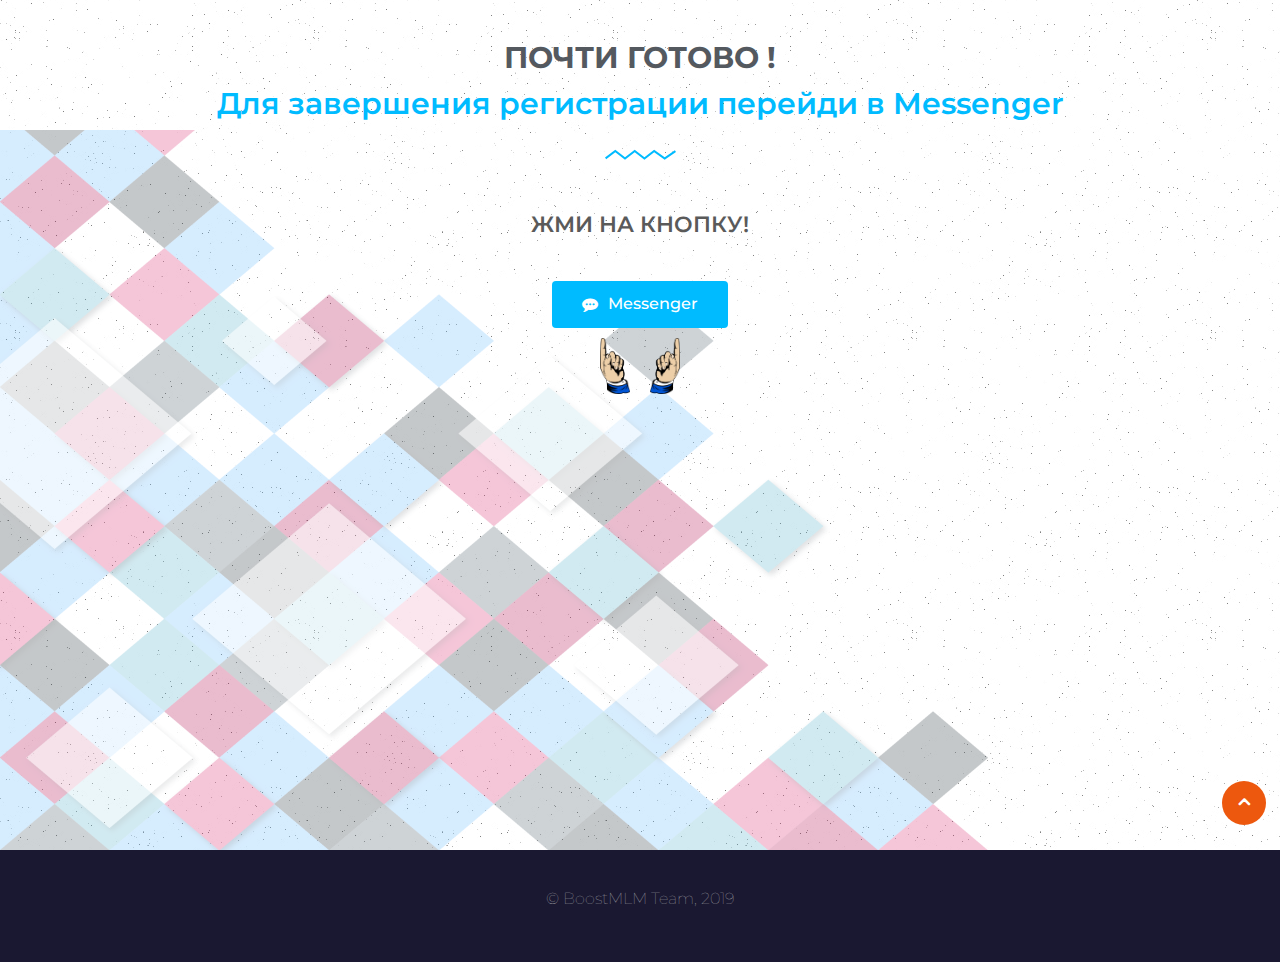
==== commit c07cc92d: "1" ====
--- a/success.html
+++ b/success.html
@@ -18,7 +18,6 @@
     <link rel='stylesheet' href='assets/styles/main.css' type='text/css' media='all' />
 
     <!--    Место для вставки FacebookPixel-->
-
 <!-- Facebook Pixel Code -->
 <script>
   !function(f,b,e,v,n,t,s)
@@ -37,11 +36,20 @@
 /></noscript>
 <!-- End Facebook Pixel Code -->
 
+
     <!--    Место для вставки FacebookPixel-->
 
 </head>
 
 <body>
+
+    <!--Место для вставки события FacebookPixel-->
+<script>
+  fbq('track', 'CompleteRegistration');
+</script>
+
+
+    <!--Место для вставки события FacebookPixel-->
 
 
     <!-- header nav start-->
@@ -107,21 +115,12 @@
                                         <div class="bblock-block bblock-block-23bb872 bblock-view-stacked bblock-shape-circle bblock-position-top bblock-vertical-align-top bblock-widget bblock-widget-icon-box">
                                             <div class="bblock-widget-container">
                                                 <div class="bblock-icon-box-wrapper">
-                                                    <div class="bblock-icon-box-icon">
-                                                        <span class="messenger-icon-container">
-				
-				    <img src="assets/images/messenger.png" alt="">
-				
-				</span>
-                                                    </div>
                                                     <div class="bblock-icon-box-content">
                                                         <h3 class="bblock-icon-box-title">
                                                             <span></span>
                                                         </h3>
-                                                        <br>
-                                                        <br>
-                                                        <br>
-                                                        <p class="bblock-icon-box-description">В Messenger придет информация о дате вебинара, а так же ссылка на вебинарную комнату.</p>
+
+                                                        <p class="bblock-icon-box-description">ЖМИ НА КНОПКУ!</p>
                                                     </div>
                                                 </div>
                                             </div>
@@ -132,7 +131,7 @@
 
                                                     <!--Кнопка-->
 
-                                                    <a href="http://bit.ly/2TTs2O0" class="bblock-button-link bblock-button bblock-size-md" role="button">
+                                                    <a href="http://bit.ly/2U1pBsg" class="bblock-button-link bblock-button bblock-size-md" role="button">
 
                                                         <span class="bblock-button-content-wrapper"><span class="bblock-button-icon bblock-align-icon-left"><i class="fa fa-commenting" aria-hidden="true"></i></span> <span class="bblock-button-text">Messenger</span></span>
                                                     </a>
@@ -140,8 +139,20 @@
                                                     <!--Кнопка-->
 
                                                 </div>
+                                                
+                                                <div class="pointers-container">
+                                                    <div class="pointer pointer-left">
+                                                        <img src="assets/images/PinClipart.com_point-clipart_left.png" alt="">
+                                                    </div>
+                                                    <div class="pointer pointer-right">
+                                                        <img src="assets/images/PinClipart.com_point-clipart_right.png" alt="">
+                                                    </div>
+                                                </div>
                                             </div>
                                         </div>
+                                        <br>
+                                        <br>
+                                        <br>
                                     </div>
                                 </div>
                             </div>
@@ -180,7 +191,7 @@
             </div>
         </div>
     </footer>
-    <script type='text/javascript' src='assets/libs/jquery-3.2.1.min.js'></script>    
+    <script type='text/javascript' src='assets/libs/jquery-3.2.1.min.js'></script>
     <script type='text/javascript' src='assets/scripts/bootstrap3.min.js'></script>
     <script type='text/javascript' src='assets/scripts/owl.carousel7.min.js'></script>
     <script type='text/javascript' src='assets/scripts/testimonial-slider18.js'></script>
--- a/assets/styles/main.css
+++ b/assets/styles/main.css
@@ -1,4 +1,4 @@
-div.subscription {
+﻿div.subscription {
     margin: 0;
     padding: 0
 }
@@ -655,7 +655,7 @@
 }
 
 .bblock-custom-embed-play.bblock-playing i:before {
-    content: "\f1ce"
+    content: ""
 }
 
 .bblock-swiper-button {
@@ -1842,7 +1842,7 @@
 }
 
 .bblock-message.bblock-message-danger:before {
-    content: "\f00d"
+    content: ""
 }
 
 .bblock-message.form-message-success {
@@ -3214,7 +3214,7 @@
 }
 
 .bblock--star-style-star_unicode .bblock-star-rating i:not(.bblock-star-empty):before {
-    content: "\002605"
+    content: "★"
 }
 
 .bblock-widget-tabs.bblock-tabs-view-vertical .bblock-tabs-wrapper {
@@ -3741,11 +3741,11 @@
 }
 
 .bblock-slick-slider .slick-prev:before {
-    content: "\f104"
+    content: ""
 }
 
 [dir=rtl] .bblock-slick-slider .slick-prev:before {
-    content: "\f105"
+    content: ""
 }
 
 .bblock-slick-slider .slick-next {
@@ -3758,11 +3758,11 @@
 }
 
 .bblock-slick-slider .slick-next:before {
-    content: "\f105"
+    content: ""
 }
 
 [dir=rtl] .bblock-slick-slider .slick-next:before {
-    content: "\f104"
+    content: ""
 }
 
 .bblock-slick-slider .slick-dotted.slick-slider {
@@ -9293,14 +9293,14 @@
 
 .bblock-2042 .bblock-block.bblock-block-9981ed9 .section-title span {
     color: #54595f;
-    font-size: 50px;
+    font-size: 30px;
     font-weight: 700;
     text-transform: uppercase
 }
 
 .bblock-2042 .bblock-block.bblock-block-9981ed9 .section-title {
     color: #00bbff;
-    font-size: 40px;
+    font-size: 30px;
     font-weight: 600
 }
 
@@ -9543,7 +9543,7 @@
 
 .logo-container {
     display: flex;
-    justify-content: flex-end;
+    justify-content: flex-end
 }
 
 .navbar-brand.logo {
@@ -9554,7 +9554,12 @@
 
 .navbar-brand.logo img {
     width: 100%;
-    height: auto;
+    height: auto
+}
+
+.bblock-2042 .bblock-section-wrap {
+    min-height: calc(100vh - 50px); 
+    padding-top: 30px;
 }
 
 .bblock-block-46aad3a .bblock-background-overlay .after {
@@ -9570,6 +9575,42 @@
     transform: rotate(35deg)
 }
 
+.pointers-container {
+    display: flex;
+    justify-content: center;
+    padding: 0 60px;
+    margin-top: 10px;
+    animation: pointing 1s ease-in-out infinite;
+}
+
+.pointers-container .pointer {
+    width: 50px;
+    padding: 0 10px;
+}
+
+
+
+.pointers-container .pointer img {
+    width: 100%;
+    height: auto;
+}
+
+@keyframes pointing {
+    
+    0% {
+        transform: translateY(0);
+    }
+    
+    50% {
+        transform: translateY(20px);
+    }
+    
+    100% {
+        transform: translateY(0);
+    }
+    
+}
+
 @media screen and (min-width: 320px) and (max-width: 575px) {
     .bblock-block-46aad3a {
         overflow: hidden
